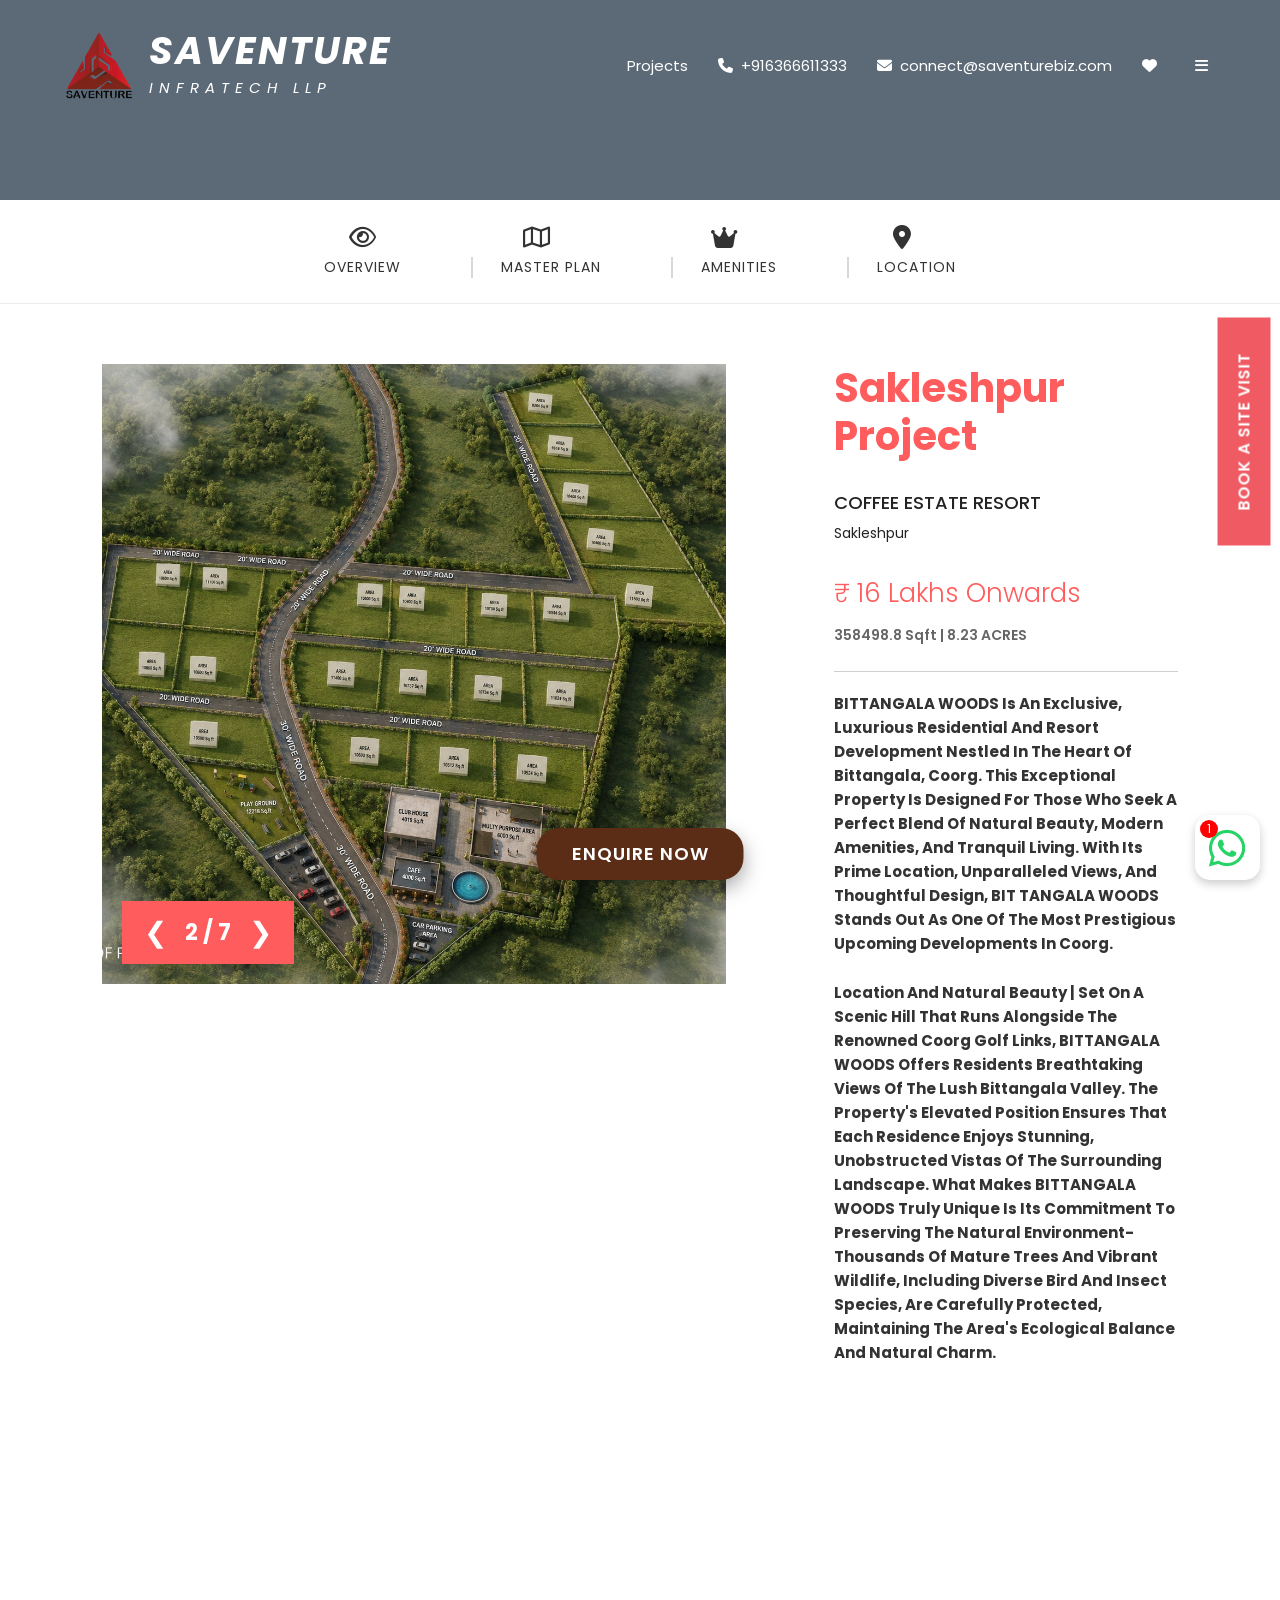
==== index.html @ f651082a "Add files via upload" ====
<!DOCTYPE html>
<html lang="en">
<head>
    <meta charset="UTF-8">
    <meta name="viewport" content="width=device-width, initial-scale=1.0">
    <title>Saventure : Interior Design, Architecture & Digital Marketing...</title>
    <link rel="stylesheet" href="style.css">
    <link rel="icon" type="image/png" href="logo.png">

    <!-- Google Font -->
    <link href="https://fonts.googleapis.com/css2?family=Poppins:wght@300;400;500;600;700;800&display=swap" rel="stylesheet">

    <!-- Font Awesome -->
    <link rel="stylesheet" href="https://cdnjs.cloudflare.com/ajax/libs/font-awesome/6.5.2/css/all.min.css">
</head>
<body>

<!-- ================= HEADER ================= -->

<header class="hero">

    <div class="overlay"></div>

    <div class="top-bar">


    <div class="logo">

    <img src="./images/saventure-logo original 02.png" alt="Saventure Infratech Logo">

    <div class="logo-text">
        <h2>SAVENTURE</h2>
        <span>INFRATECH LLP</span>
    </div>

    </div>


        <div class="top-menu">

            <a href="https://www.saventurebiz.com/portfolio/">Projects</a>

            <a href="tel:+916366611333"><i class="fa-solid fa-phone"></i>+916366611333</a>

            <a href="mailto:connect@saventurebiz.com"><i class="fa-solid fa-envelope"></i>connect@saventurebiz.com</a>

            <a href="#"><i class="fa-solid fa-heart"></i></a>

            <a href="#"><i class="fa-solid fa-bars"></i></a>

        </div>

    </div>

</header>

<!-- ================= MENU ================= -->

<section class="menu">

    <a href="#overview" class="menu-item">
    <i class="fa-regular fa-eye"></i>
    <p>Overview</p>
</a>

<a href="#masterplan" class="menu-item">
    <i class="fa-regular fa-map"></i>
    <p>Master Plan</p>
</a>

<a href="#amenities" class="menu-item">
    <i class="fa-solid fa-crown"></i>
    <p>Amenities</p>
</a>

<a href="#location" class="menu-item">
    <i class="fa-solid fa-location-dot"></i>
    <p>Location</p>
</a>

</section>

<!-- ================= CONTENT ================= -->

<section id="overview" class="project-section">

    <div class="container">

        <!-- Left Image -->

        <div class="slider">

            <div class="slides">

                <img src="images/10.jpeg" class="slide active" alt="">
                <img src="images/9.jpeg" class="slide" alt="">
                <img src="images/4.jpeg" class="slide" alt="">
                <img src="images/8.jpeg" class="slide" alt="">
                <img src="images/2.jpeg" class="slide" alt="">
                <img src="images/5.jpeg" class="slide" alt="">
                <img src="images/1.jpeg" class="slide" alt="">

            </div>

            <div class="slider-controls">

                <button id="prev">&#10094;</button>

                <span>
                    <span id="current">1</span>
                    /
                    <span id="total">7</span>
                </span>

                <button id="next">&#10095;</button>

            </div>

        </div>

        <!-- Right Content -->

        <div class="content">

            <h1>
                Sakleshpur Project
            </h1>

            <h4>
                Coffee Estate Resort
            </h4>

            <p class="location">
                Sakleshpur
            </p>

            <div class="price">
                ₹ 16 Lakhs Onwards
            </div>

            <div class="size">
                358498.8 Sqft | 8.23 ACRES
            </div>

            <hr>

            <div class="description">

                <p><strong>
                    BITTANGALA WOODS Is An Exclusive, Luxurious Residential And Resort Development Nestled In The Heart Of Bittangala, Coorg. 
                    This Exceptional Property Is Designed For Those Who Seek A Perfect Blend Of Natural Beauty, Modern Amenities, And Tranquil Living.
                    With Its Prime Location, Unparalleled Views, And Thoughtful Design, 
                    BIT TANGALA WOODS Stands Out As One Of The Most Prestigious Upcoming Developments In Coorg.
                    </strong>
                </p>

                <p><strong>
                    Location And Natural Beauty |
                    Set On A Scenic Hill That Runs Alongside The Renowned Coorg Golf Links, BITTANGALA WOODS Offers Residents Breathtaking Views Of The Lush Bittangala Valley. 
                    The Property's Elevated Position Ensures That Each Residence Enjoys Stunning, Unobstructed Vistas Of The Surrounding Landscape. 
                    What Makes BITTANGALA WOODS Truly Unique Is Its Commitment To Preserving The Natural Environment-Thousands Of Mature Trees And Vibrant Wildlife, 
                    Including Diverse Bird And Insect Species, Are Carefully Protected, Maintaining The Area's Ecological Balance And Natural Charm.
                    </strong>
                </p>

            </div>

        </div>

    </div>

</section>


<!-- Enquire Button -->
<label for="enquiry-popup" class="enquire-btn">
    ENQUIRE NOW
</label>


<!-- Hidden Checkbox -->
<input type="checkbox" id="enquiry-popup">

<!-- Background Overlay -->
<div class="popup-overlay">

    <!-- Popup Box -->
    <div class="popup-box">

        <!-- Close Button -->
        <label for="enquiry-popup" class="close-btn">&times;</label>

        <h2>Your Saventure Awaits!</h2>

<form action="https://formsubmit.co/saventurebiz@gmail.com" method="POST">

    <!-- Disable Captcha -->
    <input type="hidden" name="_captcha" value="false">

    <!-- Email Subject -->
    <input type="hidden"
           name="_subject"
           value="New Website Enquiry - Sakleshpur Farm Resort">

    <!-- Redirect to Thank You Page -->
<input type="hidden" name="_next" value="https://saventureinfratech234-boop.github.io/specifications/thankyou.html">

    <!-- Name -->
    <input type="text"
           name="Name"
           placeholder="Name"
           required>

    <!-- Phone -->
    <input type="tel"
           name="Phone"
           placeholder="Phone Number"
           required>

    <!-- Email -->
    <input type="email"
           name="Email"
           placeholder="Email Address"
           required>

    <!-- Message -->
    <textarea
        name="message"
        rows="6"
        placeholder="Message"
        required></textarea>

    <!-- Checkbox -->
    <div class="checkbox-area">

        <input type="checkbox"
               id="agree"
               name="agree"
               required>

        <label for="agree">
            I AUTHORISE SAVENTURE INFRA TECH LLP AND ITS REPRESENTATIVES
            TO CONTACT ME THROUGH CALL, SMS, EMAIL OR WHATSAPP.
        </label>

    </div>

    <!-- Submit -->
    <button type="submit">SUBMIT</button>

</form>

    </div>

</div>

<!-- Lightbox -->

<div id="popup">

    <span onclick="closeImage()">&times;</span>

    <img id="popupImg" alt="">

</div>



<script src="script.js"></script>



<!-- BOOK BUTTON -->

<a href="#location" class="book-btn">
    BOOK A SITE VISIT
</a>


<!-- WHATSAPP -->
<a href="https://wa.me/916366611333?text=Hello%20Saventure%2C%20I%20am%20interested%20in%20your%20services"
   class="whatsapp"
   aria-label="Chat on WhatsApp">
  <i class="fab fa-whatsapp"></i>
  <span class="badge">1</span>
</a>



<!-- EMBED Masterplan DESIGN -->

<iframe 
    src="https://saventureinfratech234-boop.github.io/masterplan/"
    id="masterplan"
    class="masterplan-frame"
    title="About Sakleshpur Page">
</iframe>


<!-- EMBED amenties DESIGN -->
<iframe 
    src="https://saventureinfratech234-boop.github.io/sakleshpur-amenities/"
    id="amenities"
    class="amenities-frame"
    title="About Sakleshpur Page">
</iframe>


<!-- EMBED location DESIGN -->
<iframe 
    src="https://saventureinfratech234-boop.github.io/saklespur-location/"
    id="location"
    class="location-frame"
    title="About Sakleshpur Page">
</iframe>





</body>
</html>
---- style.css ----
/* =========================================================
   GLOBAL RESET
========================================================= */

* {
    margin: 0;
    padding: 0;
    box-sizing: border-box;
    font-family: 'Poppins', sans-serif;
}

html {
    scroll-behavior: smooth;
}

body {
    background: #fff;
    color: #222;
    overflow-x: hidden;
}

img {
    max-width: 100%;
    height: auto;
    display: block;
}


/* =========================================================
   HERO
========================================================= */

.hero {
    height: 200px;
    background: url("https://images.unsplash.com/photo-1460317442991-0ec209397118?auto=format&fit=crop&w=1600&q=80");
    background-size: cover;
    background-position: center;
    position: sticky;
    top: 0;
    z-index: 1000;
}

.overlay {
    position: absolute;
    inset: 0;
    width: 100%;
    height: 100%;
    background: rgba(5, 25, 45, 0.65);
}


/* =========================================================
   TOP BAR
========================================================= */

.top-bar {
    width: 90%;
    max-width: 1400px;
    margin: auto;

    display: flex;
    justify-content: space-between;
    align-items: center;

    position: relative;
    z-index: 2;

    padding-top: 30px;
}


/* =========================================================
   LOGO
========================================================= */

.logo {
    display: flex;
    align-items: center;
    gap: 15px;
}

.logo img {
    width: 70px;
    height: auto;
    display: block;
}

.logo-text h2 {
    color: #fff;
    font-size: 38px;
    letter-spacing: 2px;
    font-weight: 700;
    margin: 0;
    line-height: 1;
    font-style: italic;
}

.logo-text span {
    color: #fff;
    font-size: 15px;
    letter-spacing: 6px;
    display: block;
    margin-top: 6px;
    font-style: italic;
}


/* =========================================================
   TOP MENU
========================================================= */

.top-menu {
    display: flex;
    gap: 30px;
    align-items: center;
}

.top-menu a {
    color: #fff;
    text-decoration: none;
    font-size: 15px;
    transition: color 0.3s ease;
}

.top-menu a:hover {
    color: #0080b3;
}

.top-menu i {
    margin-right: 8px;
}


/* =========================================================
   SECTION SCROLL OFFSET
========================================================= */

#overview,
#masterplan,
#amenities,
#location {
    scroll-margin-top: 120px;
}


/* =========================================================
   MAIN MENU
========================================================= */

.menu {
    width: 100%;

    display: flex;
    justify-content: center;
    align-items: center;

    gap: 70px;

    background: #fff;

    padding: 25px 20px;

    border-bottom: 1px solid #ececec;

    position: sticky;
    top: 0;

    z-index: 1000;
}

.menu-item {
    text-align: center;
    color: #333;

    cursor: pointer;

    transition: color 0.3s ease;

    text-decoration: none;

    flex-shrink: 0;
}

.menu-item:hover {
    color: #ef5a63;
}

.menu-item i {
    display: block;
    font-size: 24px;
    margin-bottom: 8px;
}

.menu-item p {
    text-transform: uppercase;
    font-size: 14px;
    letter-spacing: 1px;

    border-left: 2px solid #d8d8d8;

    padding-left: 28px;
}

.menu-item:first-child p {
    border-left: none;
    padding-left: 0;
}

.active {
    color: #ef5a63;
}


/* =========================================================
   PROJECT SECTION
========================================================= */

.project-section {
    width: 100%;
    padding: 60px 8%;
}


/* =========================================================
   MAIN CONTAINER
========================================================= */

.container {
    width: 100%;
    max-width: 1500px;
    margin: auto;

    display: flex;

    justify-content: space-between;
    align-items: flex-start;

    gap: 60px;
}


/* =========================================================
   LEFT - SLIDER
========================================================= */

.slider {
    width: 58%;

    position: relative;

    overflow: hidden;

    flex-shrink: 0;
}

.slides {
    position: relative;

    width: 100%;
    height: 620px;

    overflow: hidden;
}

.slide {
    position: absolute;

    width: 100%;
    height: 100%;

    object-fit: cover;

    opacity: 0;

    transition: opacity 0.5s ease;
}

.slide.active {
    opacity: 1;
}


/* =========================================================
   SLIDER CONTROLS
========================================================= */

.slider-controls {
    position: absolute;

    left: 20px;
    bottom: 20px;

    background: #ff5d5d;

    color: #fff;

    display: flex;

    align-items: center;

    gap: 18px;

    padding: 15px 22px;

    z-index: 5;
}

.slider-controls button {
    border: none;

    background: none;

    color: #fff;

    font-size: 28px;

    cursor: pointer;

    line-height: 1;
}

.slider-controls span {
    font-size: 22px;
    font-weight: bold;
}


/* =========================================================
   RIGHT - CONTENT
========================================================= */

.content {
    width: 32%;
}

.content h1 {
    font-size: 40px;

    color: #ff5d5d;

    margin-bottom: 30px;

    line-height: 1.2;
}

.content h4 {
    font-size: 18px;

    margin-bottom: 8px;

    text-transform: uppercase;

    font-weight: 500;

    line-height: 1.4;
}

.location {
    font-size: 14px;

    margin-bottom: 30px;

    line-height: 1.5;
}

.price {
    color: #ff5d5d;

    font-size: 26px;

    margin-bottom: 12px;

    font-weight: 300;
}

.size {
    font-size: 14px;

    color: #666;

    font-weight: 600;

    margin-bottom: 25px;
}

hr {
    border: none;

    height: 1px;

    background: #cfcfcf;

    margin-bottom: 20px;
}

.description {
    display: flex;

    flex-direction: column;

    gap: 25px;
}

.description p {
    font-size: 15px;

    line-height: 1.6;

    color: #333;
}


/* =========================================================
   ENQUIRE BUTTON
========================================================= */

#enquiry-popup {
    display: none;
}

.enquire-btn {
    position: fixed;

    left: 50%;
    bottom: 20px;

    transform: translateX(-50%);

    display: block;

    width: auto;

    max-width: 90%;

    padding: 15px 35px;

    background: #5b2d17;

    color: #fff;

    border-radius: 22px;

    cursor: pointer;

    z-index: 99999;

    font-size: 18px;

    font-weight: 600;

    letter-spacing: 1px;

    line-height: 1.2;

    text-align: center;

    text-transform: uppercase;

    white-space: nowrap;

    overflow: hidden;

    box-shadow: 0 8px 20px rgba(0, 0, 0, 0.35);

    transition:
        background 0.3s ease,
        box-shadow 0.3s ease,
        transform 0.3s ease;
}


/* =========================================================
   ENQUIRE BUTTON SHINE
========================================================= */

.enquire-btn::before {
    content: "";

    position: absolute;

    top: 0;
    left: -120%;

    width: 60%;
    height: 100%;

    background: linear-gradient(
        120deg,
        transparent,
        rgba(255, 255, 255, 0.75),
        transparent
    );

    transform: skewX(-25deg);

    animation: shine 3s infinite;
}

.enquire-btn:hover {
    background: #744125;

    box-shadow: 0 12px 30px rgba(0, 0, 0, 0.45);

    transform: translateX(-50%) translateY(-3px);
}


/* =========================================================
   SHINE ANIMATION
========================================================= */

@keyframes shine {

    0% {
        left: -120%;
    }

    40% {
        left: 170%;
    }

    100% {
        left: 170%;
    }
}


/* =========================================================
   POPUP OVERLAY
========================================================= */

.popup-overlay {
    position: fixed;

    inset: 0;

    width: 100%;
    height: 100%;

    padding: 20px;

    display: flex;

    align-items: center;
    justify-content: center;

    background: rgba(0, 0, 0, 0.65);

    opacity: 0;

    visibility: hidden;

    overflow-y: auto;

    z-index: 9999;

    transition:
        opacity 0.4s ease,
        visibility 0.4s ease;
}


/* =========================================================
   OPEN POPUP
========================================================= */

#enquiry-popup:checked ~ .popup-overlay {
    opacity: 1;

    visibility: visible;
}


/* =========================================================
   POPUP BOX
========================================================= */

.popup-box {
    position: relative;

    width: 650px;

    max-width: 100%;

    max-height: 94vh;

    overflow-y: auto;

    padding: 35px;

    background: #fff;

    border-radius: 30px;

    box-shadow: 0 20px 60px rgba(0, 0, 0, 0.35);

    animation: popup 0.35s ease;
}


/* =========================================================
   POPUP ANIMATION
========================================================= */

@keyframes popup {

    from {
        transform: scale(0.8);
        opacity: 0;
    }

    to {
        transform: scale(1);
        opacity: 1;
    }
}


/* =========================================================
   CLOSE BUTTON
========================================================= */

.close-btn {
    position: absolute;

    top: 12px;
    right: 18px;

    width: 40px;
    height: 40px;

    display: flex;

    align-items: center;
    justify-content: center;

    color: #222;

    font-size: 34px;

    line-height: 1;

    cursor: pointer;

    border-radius: 50%;

    z-index: 10;

    transition:
        background 0.3s ease,
        color 0.3s ease;
}

.close-btn:hover {
    background: #f2f2f2;

    color: #603728;
}


/* =========================================================
   POPUP HEADING
========================================================= */

.popup-box h2 {
    margin-bottom: 30px;

    padding: 0 35px;

    text-align: center;

    color: #603728;

    font-size: 38px;

    font-weight: 500;

    line-height: 1.25;
}


/* =========================================================
   FORM
========================================================= */

.popup-box form {
    width: 100%;
}


/* =========================================================
   FORM INPUTS
========================================================= */

.popup-box input[type="text"],
.popup-box input[type="tel"],
.popup-box input[type="email"] {

    display: block;

    width: 100%;

    height: auto;

    padding: 16px;

    margin-bottom: 18px;

    border: 1px solid #b8b8b8;

    border-radius: 15px;

    outline: none;

    background: #fff;

    color: #222;

    font-family: inherit;

    font-size: 18px;

    line-height: 1.4;

    transition:
        border-color 0.3s ease,
        box-shadow 0.3s ease;
}


/* =========================================================
   TEXTAREA
========================================================= */

.popup-box textarea {

    display: block;

    width: 100%;

    min-height: 130px;

    padding: 16px;

    margin-bottom: 18px;

    border: 1px solid #b8b8b8;

    border-radius: 15px;

    outline: none;

    resize: vertical;

    background: #fff;

    color: #222;

    font-family: inherit;

    font-size: 18px;

    line-height: 1.5;

    transition:
        border-color 0.3s ease,
        box-shadow 0.3s ease;
}


/* =========================================================
   INPUT FOCUS
========================================================= */

.popup-box input[type="text"]:focus,
.popup-box input[type="tel"]:focus,
.popup-box input[type="email"]:focus,
.popup-box textarea:focus {

    border-color: #603728;

    box-shadow: 0 0 8px rgba(96, 55, 40, 0.2);
}


/* =========================================================
   PLACEHOLDER
========================================================= */

.popup-box input::placeholder,
.popup-box textarea::placeholder {
    color: #777;

    opacity: 1;
}


/* =========================================================
   CHECKBOX AREA
========================================================= */

.checkbox-area {

    display: flex;

    align-items: flex-start;

    gap: 10px;

    width: 100%;

    margin: 10px 0 25px;
}


/* =========================================================
   AUTHORIZATION CHECKBOX
========================================================= */

.checkbox-area input[type="checkbox"] {

    flex: 0 0 auto;

    width: 18px;
    height: 18px;

    margin: 4px 0 0;

    padding: 0;

    cursor: pointer;

    accent-color: #603728;
}


/* =========================================================
   CHECKBOX LABEL
========================================================= */

.checkbox-area label {

    flex: 1;

    margin: 0;

    color: #555;

    font-size: 11px;

    font-weight: 400;

    line-height: 1.8;

    letter-spacing: 1px;

    text-transform: uppercase;

    cursor: pointer;
}


/* =========================================================
   SUBMIT BUTTON
========================================================= */

.popup-box button[type="submit"] {

    display: block;

    width: auto;

    margin: 0 auto;

    padding: 15px 55px;

    border: none;

    border-radius: 15px;

    background: #f4a47f;

    color: #000;

    font-family: inherit;

    font-size: 24px;

    font-weight: 500;

    line-height: 1.2;

    cursor: pointer;

    transition:
        background 0.3s ease,
        transform 0.3s ease,
        box-shadow 0.3s ease;
}

.popup-box button[type="submit"]:hover {

    background: #ea9066;

    transform: translateY(-2px);

    box-shadow: 0 8px 18px rgba(0, 0, 0, 0.15);
}


/* =========================================================
   IMAGE LIGHTBOX
========================================================= */

#popup {

    position: fixed;

    inset: 0;

    width: 100%;
    height: 100%;

    padding: 20px;

    display: none;

    align-items: center;
    justify-content: center;

    background: rgba(0, 0, 0, 0.9);

    z-index: 99999;
}


/* =========================================================
   LIGHTBOX IMAGE
========================================================= */

#popup img {

    display: block;

    width: auto;

    max-width: 90%;

    height: auto;

    max-height: 88vh;

    object-fit: contain;

    border-radius: 5px;
}


/* =========================================================
   LIGHTBOX CLOSE
========================================================= */

#popup span {

    position: absolute;

    top: 20px;
    right: 35px;

    color: #fff;

    font-size: 55px;

    line-height: 1;

    cursor: pointer;

    z-index: 100000;

    transition: transform 0.3s ease;
}

#popup span:hover {
    transform: scale(1.1);
}


/* =========================================================
   SLIDER SCROLL ANIMATION
========================================================= */

@keyframes scroll {

    0% {
        transform: translateX(0);
    }

    100% {
        transform: translateX(calc(-340px * 6));
    }
}


/* =========================================================
   BOOK BUTTON
========================================================= */

.book-btn {

    position: fixed;

    right: -78px;
    top: 45%;

    transform: rotate(-90deg);

    background: #ef5a63;

    color: #fff;

    padding: 14px 35px;

    letter-spacing: 1px;

    font-weight: 600;

    cursor: pointer;

    text-decoration: none;

    z-index: 9998;

    transition: background 0.3s ease;
}

.book-btn:hover {
    background: #d94750;
}


/* =========================================================
   WHATSAPP
========================================================= */

.whatsapp {

    position: fixed;

    bottom: 20px;
    right: 20px;

    width: 65px;
    height: 65px;

    background: #fff;

    border-radius: 15px;

    display: flex;

    align-items: center;
    justify-content: center;

    box-shadow: 0 4px 10px rgba(0, 0, 0, 0.2);

    text-decoration: none;

    z-index: 9997;
}


/* =========================================================
   WHATSAPP ICON
========================================================= */

.whatsapp i {

    font-size: 42px;

    color: #25d366;
}


/* =========================================================
   WHATSAPP BADGE
========================================================= */

.whatsapp .badge {

    position: absolute;

    top: 5px;
    left: 5px;

    background: red;

    color: #fff;

    font-size: 12px;

    width: 18px;
    height: 18px;

    border-radius: 50%;

    display: flex;

    align-items: center;
    justify-content: center;
}


/* =========================================================
   WHATSAPP HOVER
========================================================= */

.whatsapp:hover {
    background: #f5f5f5;
}


/* =========================================================
   IFRAME
========================================================= */

.masterplan-frame {
    display: block;

    width: 100%;

    height: 100vh;

    border: none;
}

.amenities-frame {
    display: block;

    width: 100%;

    height: 144vh;

    border: none;
}

.location-frame {
    display: block;

    width: 100%;

    height: 155vh;

    border: none;
}


/* =========================================================
   LARGE TABLET / SMALL LAPTOP
   1200px
========================================================= */

@media (max-width: 1200px) {

    .menu {
        gap: 40px;
    }

    .project-section {
        padding: 50px 5%;
    }

    .container {
        gap: 40px;
    }

    .slider {
        width: 56%;
    }

    .content {
        width: 38%;
    }

    .slides {
        height: 550px;
    }

    .content h1 {
        font-size: 36px;
    }
}


/* =========================================================
   TABLET
   992px
========================================================= */

@media (max-width: 992px) {

    /* HERO */

    .hero {
        height: 180px;
    }

    .top-bar {
        width: 94%;
        padding-top: 25px;
    }

    .logo img {
        width: 60px;
    }

    .logo-text h2 {
        font-size: 32px;
    }

    .logo-text span {
        font-size: 12px;
        letter-spacing: 4px;
    }

    .top-menu {
        gap: 18px;
    }

    .top-menu a {
        font-size: 13px;
    }


    /* MENU */

    .menu {
        gap: 25px;

        padding: 20px 15px;

        overflow-x: auto;

        justify-content: flex-start;
    }

    .menu::-webkit-scrollbar {
        display: none;
    }

    .menu-item p {
        font-size: 12px;
        padding-left: 15px;
    }

    .menu-item i {
        font-size: 21px;
    }


    /* PROJECT */

    .project-section {
        padding: 45px 5%;
    }

    .container {
        flex-direction: column;
        gap: 40px;
    }

    .slider {
        width: 100%;
    }

    .content {
        width: 100%;
    }

    .slides {
        height: 500px;
    }

    .content h1 {
        font-size: 38px;
    }

    .description p {
        font-size: 15px;
        line-height: 1.6;
    }


    /* BOOK BUTTON */

    .book-btn {
        right: -72px;
        top: 42%;
        padding: 13px 30px;
    }


    /* IFRAME */

    .masterplan-frame {
        height: 100vh;
    }

    .amenities-frame {
        height: 125vh;
    }

    .location-frame {
        height: 130vh;
    }
}


/* =========================================================
   MOBILE
   768px
========================================================= */

@media (max-width: 768px) {

    body {
        overflow-x: hidden;
    }


    /* HERO */

    .hero {
        height: 155px;

        position: relative;

        top: auto;
    }

    .top-bar {
        width: 92%;

        flex-direction: column;

        justify-content: center;

        gap: 15px;

        padding-top: 20px;
    }

    .logo {
        gap: 10px;
    }

    .logo img {
        width: 50px;
    }

    .logo-text h2 {
        font-size: 27px;
        letter-spacing: 1px;
    }

    .logo-text span {
        font-size: 9px;
        letter-spacing: 3px;
        margin-top: 4px;
    }


    /* TOP MENU */

    .top-menu {
        width: 100%;

        display: flex;

        justify-content: center;

        gap: 15px;

        flex-wrap: wrap;
    }

    .top-menu a {
        font-size: 12px;
    }

    .top-menu i {
        margin-right: 4px;
    }


    /* MAIN MENU */

    .menu {
        position: sticky;

        top: 0;

        width: 100%;

        justify-content: flex-start;

        gap: 20px;

        padding: 15px 12px;

        overflow-x: auto;

        white-space: nowrap;
    }

    .menu-item {
        min-width: 75px;
    }

    .menu-item i {
        font-size: 20px;
        margin-bottom: 5px;
    }

    .menu-item p {
        font-size: 10px;

        letter-spacing: 0.7px;

        padding-left: 12px;
    }


    /* SECTION */

    .project-section {
        padding: 30px 20px;
    }

    .container {
        width: 100%;

        flex-direction: column;

        gap: 30px;
    }


    /* SLIDER */

    .slider {
        width: 100%;
    }

    .slides {
        width: 100%;
        height: 330px;
    }

    .slide {
        width: 100%;
        height: 100%;
    }


    /* SLIDER CONTROLS */

    .slider-controls {
        left: 12px;
        bottom: 12px;

        gap: 12px;

        padding: 9px 14px;
    }

    .slider-controls button {
        font-size: 22px;
    }

    .slider-controls span {
        font-size: 17px;
    }


    /* CONTENT */

    .content {
        width: 100%;
    }

    .content h1 {
        font-size: 28px;

        margin-bottom: 20px;
    }

    .content h4 {
        font-size: 16px;
    }

    .location {
        font-size: 13px;

        margin-bottom: 20px;
    }

    .price {
        font-size: 22px;
    }

    .size {
        font-size: 13px;

        margin-bottom: 20px;
    }

    .description {
        gap: 18px;
    }

    .description p {
        font-size: 13px;

        line-height: 1.6;
    }


    /* BOOK BUTTON */

    .book-btn {
        right: -67px;

        top: 40%;

        padding: 11px 25px;

        font-size: 13px;
    }


    /* ENQUIRE BUTTON */

    .enquire-btn {
        bottom: 15px;

        max-width: calc(100% - 100px);

        padding: 12px 22px;

        font-size: 14px;

        border-radius: 18px;
    }


    /* WHATSAPP */

    .whatsapp {
        width: 52px;
        height: 52px;

        right: 12px;
        bottom: 12px;

        border-radius: 12px;
    }

    .whatsapp i {
        font-size: 32px;
    }

    .whatsapp .badge {
        width: 16px;
        height: 16px;

        top: 3px;
        left: 3px;

        font-size: 10px;
    }


    /* POPUP */

    .popup-overlay {
        padding: 12px;
    }

    .popup-box {
        width: 100%;

        max-height: 94vh;

        padding: 25px 18px;

        border-radius: 22px;
    }

    .popup-box h2 {
        font-size: 27px;

        padding: 0 25px;

        margin-bottom: 22px;
    }

    .close-btn {
        top: 8px;
        right: 10px;

        width: 35px;
        height: 35px;

        font-size: 29px;
    }


    /* INPUTS */

    .popup-box input[type="text"],
    .popup-box input[type="tel"],
    .popup-box input[type="email"] {

        padding: 13px;

        margin-bottom: 14px;

        border-radius: 12px;

        font-size: 16px;
    }

    .popup-box textarea {

        min-height: 110px;

        padding: 13px;

        margin-bottom: 14px;

        border-radius: 12px;

        font-size: 16px;
    }


    /* CHECKBOX */

    .checkbox-area {
        gap: 8px;

        margin: 8px 0 20px;
    }

    .checkbox-area input[type="checkbox"] {
        width: 17px;
        height: 17px;
    }

    .checkbox-area label {
        font-size: 9px;

        line-height: 1.6;

        letter-spacing: 0.7px;
    }


    /* SUBMIT */

    .popup-box button[type="submit"] {

        width: 100%;

        padding: 13px 25px;

        font-size: 19px;

        border-radius: 12px;
    }


    /* LIGHTBOX */

    #popup {
        padding: 10px;
    }

    #popup img {
        max-width: 96%;
        max-height: 82vh;
    }

    #popup span {
        top: 10px;
        right: 15px;

        font-size: 42px;
    }


    /* IFRAMES */

    .masterplan-frame {
        height: 80vh;
    }

    .amenities-frame {
        height: 105vh;
    }

    .location-frame {
        height: 110vh;
    }
}


/* =========================================================
   SMALL MOBILE
   480px
========================================================= */

@media (max-width: 480px) {

    /* HERO */

    .hero {
        height: 140px;
    }

    .top-bar {
        padding-top: 16px;
        gap: 12px;
    }

    .logo img {
        width: 44px;
    }

    .logo-text h2 {
        font-size: 23px;
    }

    .logo-text span {
        font-size: 8px;
        letter-spacing: 2.5px;
    }

    .top-menu {
        gap: 10px;
    }

    .top-menu a {
        font-size: 10px;
    }


    /* MENU */

    .menu {
        gap: 14px;

        padding: 12px 10px;
    }

    .menu-item {
        min-width: 65px;
    }

    .menu-item i {
        font-size: 18px;
    }

    .menu-item p {
        font-size: 9px;

        padding-left: 9px;
    }


    /* SECTION */

    .project-section {
        padding: 25px 15px;
    }


    /* SLIDER */

    .slides {
        height: 260px;
    }

    .slider-controls {
        left: 8px;
        bottom: 8px;

        padding: 7px 10px;

        gap: 9px;
    }

    .slider-controls button {
        font-size: 19px;
    }

    .slider-controls span {
        font-size: 14px;
    }


    /* CONTENT */

    .content h1 {
        font-size: 24px;
    }

    .content h4 {
        font-size: 14px;
    }

    .location {
        font-size: 12px;
    }

    .price {
        font-size: 20px;
    }

    .size {
        font-size: 12px;
    }

    .description p {
        font-size: 12px;

        line-height: 1.55;
    }


    /* BOOK BUTTON */

    .book-btn {
        right: -63px;

        padding: 10px 22px;

        font-size: 11px;
    }


    /* ENQUIRE BUTTON */

    .enquire-btn {
        left: 50%;

        bottom: 10px;

        max-width: calc(100% - 90px);

        padding: 10px 15px;

        font-size: 12px;

        border-radius: 16px;
    }


    /* WHATSAPP */

    .whatsapp {
        width: 48px;
        height: 48px;

        right: 8px;
        bottom: 8px;

        border-radius: 10px;
    }

    .whatsapp i {
        font-size: 29px;
    }

    .whatsapp .badge {
        width: 14px;
        height: 14px;

        font-size: 9px;
    }


    /* POPUP */

    .popup-overlay {
        padding: 8px;
    }

    .popup-box {
        padding: 25px 14px 20px;

        border-radius: 18px;
    }

    .popup-box h2 {
        font-size: 23px;

        padding: 0 20px;

        margin-bottom: 18px;
    }

    .close-btn {
        font-size: 26px;
    }

    .popup-box input[type="text"],
    .popup-box input[type="tel"],
    .popup-box input[type="email"] {

        padding: 12px;

        font-size: 15px;

        border-radius: 10px;
    }

    .popup-box textarea {

        min-height: 95px;

        padding: 12px;

        font-size: 15px;

        border-radius: 10px;
    }

    .checkbox-area label {
        font-size: 8px;

        letter-spacing: 0.5px;
    }

    .popup-box button[type="submit"] {
        font-size: 17px;

        padding: 12px 20px;
    }


    /* LIGHTBOX */

    #popup img {
        max-width: 98%;
        max-height: 78vh;
    }

    #popup span {
        top: 8px;
        right: 10px;

        font-size: 38px;
    }


    /* IFRAMES */

    .masterplan-frame {
        height: 75vh;
    }

    .amenities-frame {
        height: 95vh;
    }

    .location-frame {
        height: 100vh;
    }
}


/* =========================================================
   VERY SMALL MOBILE
   360px
========================================================= */

@media (max-width: 360px) {

    .logo-text h2 {
        font-size: 20px;
    }

    .logo-text span {
        font-size: 7px;
        letter-spacing: 2px;
    }

    .top-menu a {
        font-size: 9px;
    }

    .menu {
        gap: 10px;
    }

    .menu-item {
        min-width: 60px;
    }

    .menu-item p {
        font-size: 8px;
    }

    .slides {
        height: 230px;
    }

    .content h1 {
        font-size: 22px;
    }

    .enquire-btn {
        max-width: calc(100% - 80px);

        font-size: 11px;

        padding: 9px 12px;
    }

    .whatsapp {
        width: 44px;
        height: 44px;
    }

    .whatsapp i {
        font-size: 27px;
    }
}
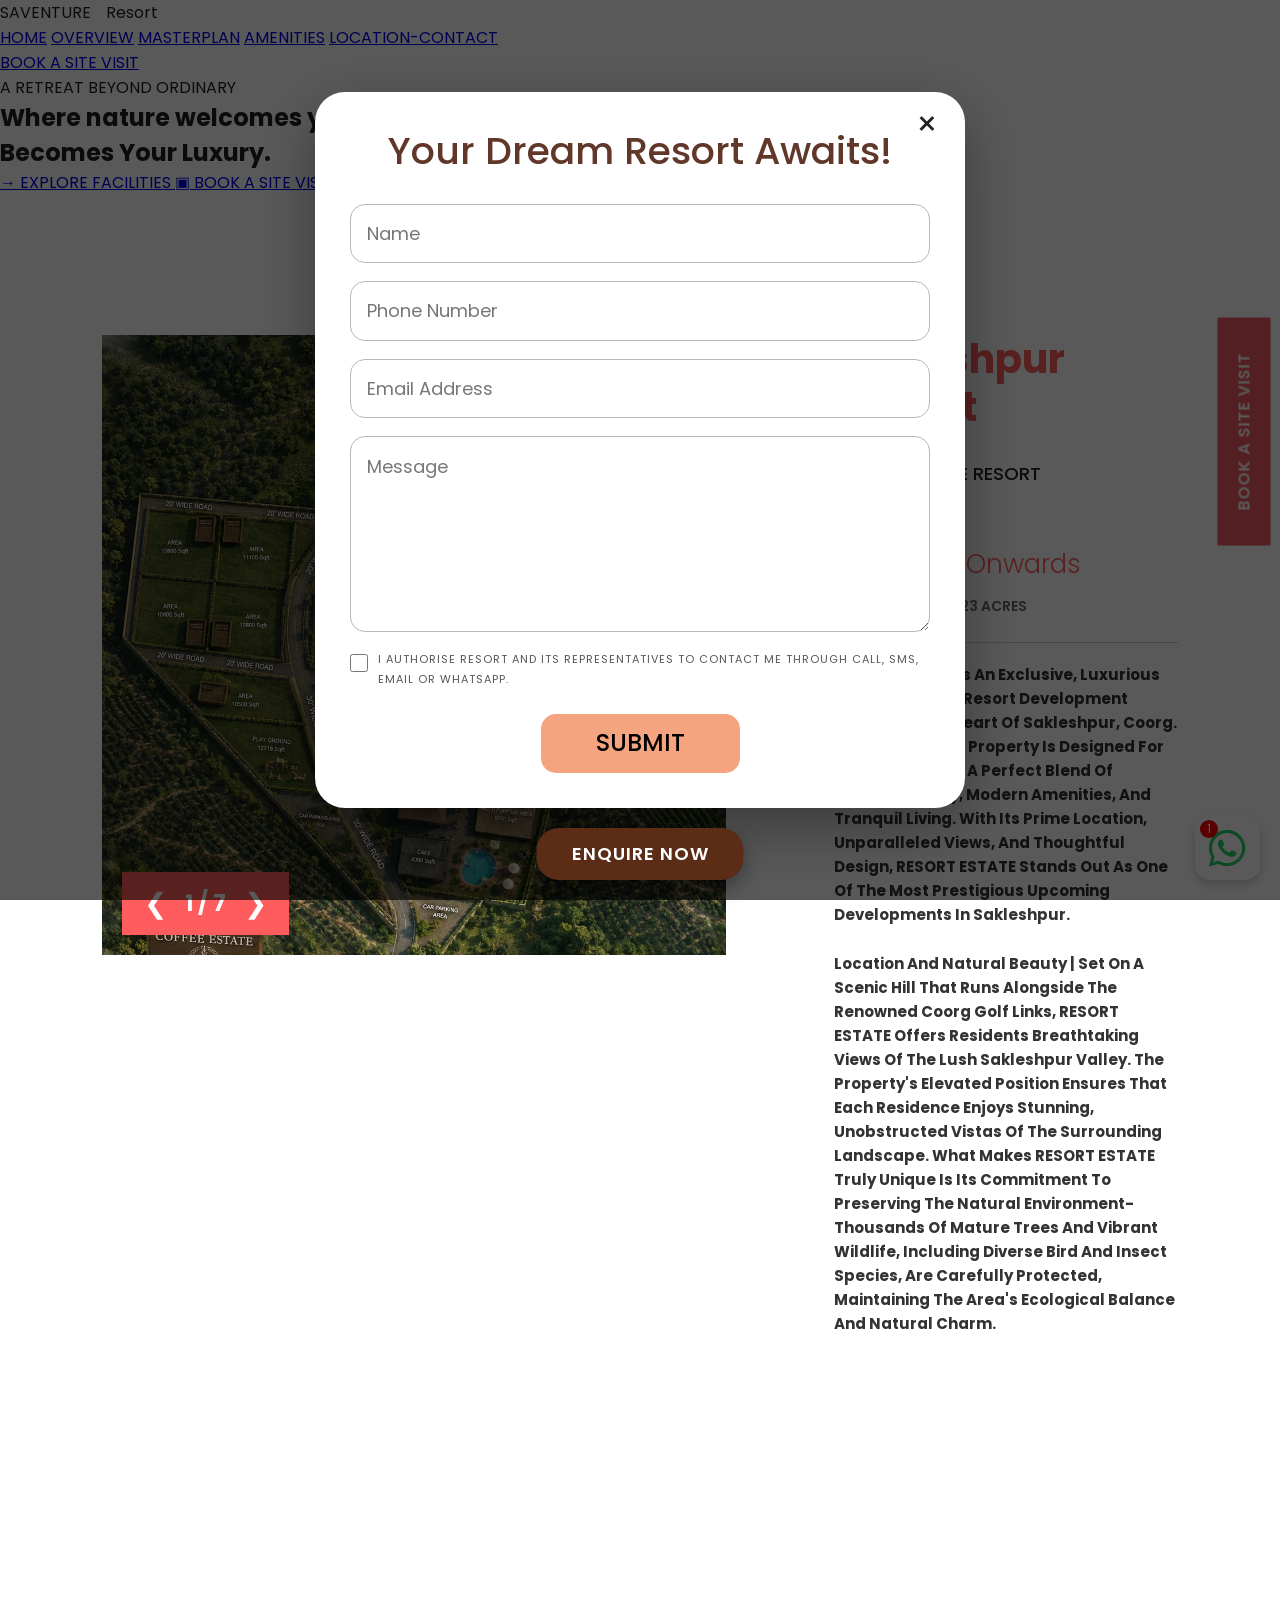
==== commit 89a9a1eb: "Update index.html" ====
--- a/index.html
+++ b/index.html
@@ -9,76 +9,88 @@
 
     <!-- Google Font -->
     <link href="https://fonts.googleapis.com/css2?family=Poppins:wght@300;400;500;600;700;800&display=swap" rel="stylesheet">
+        <link rel="preconnect" href="https://fonts.googleapis.com">
+    <link rel="preconnect" href="https://fonts.gstatic.com" crossorigin>
 
     <!-- Font Awesome -->
     <link rel="stylesheet" href="https://cdnjs.cloudflare.com/ajax/libs/font-awesome/6.5.2/css/all.min.css">
 </head>
 <body>
 
-<!-- ================= HEADER ================= -->
-
-<header class="hero">
-
-    <div class="overlay"></div>
-
-    <div class="top-bar">
-
-
-    <div class="logo">
-
-    <img src="./images/saventure-logo original 02.png" alt="Saventure Infratech Logo">
-
-    <div class="logo-text">
-        <h2>SAVENTURE</h2>
-        <span>INFRATECH LLP</span>
-    </div>
-
-    </div>
-
-
-        <div class="top-menu">
-
-            <a href="https://www.saventurebiz.com/portfolio/">Projects</a>
-
-            <a href="tel:+916366611333"><i class="fa-solid fa-phone"></i>+916366611333</a>
-
-            <a href="mailto:connect@saventurebiz.com"><i class="fa-solid fa-envelope"></i>connect@saventurebiz.com</a>
-
-            <a href="#"><i class="fa-solid fa-heart"></i></a>
-
-            <a href="#"><i class="fa-solid fa-bars"></i></a>
-
+
+
+    <!-- ================= HEADER ================= -->
+
+    <header class="header">
+
+        <div class="logo">
+            <span class="logo-mark">SAVENTURE</span>
+            <span class="logo-name">Resort</span>
         </div>
 
-    </div>
-
-</header>
-
-<!-- ================= MENU ================= -->
-
-<section class="menu">
-
-    <a href="#overview" class="menu-item">
-    <i class="fa-regular fa-eye"></i>
-    <p>Overview</p>
-</a>
-
-<a href="#masterplan" class="menu-item">
-    <i class="fa-regular fa-map"></i>
-    <p>Master Plan</p>
-</a>
-
-<a href="#amenities" class="menu-item">
-    <i class="fa-solid fa-crown"></i>
-    <p>Amenities</p>
-</a>
-
-<a href="#location" class="menu-item">
-    <i class="fa-solid fa-location-dot"></i>
-    <p>Location</p>
-</a>
-
-</section>
+        <nav class="navbar">
+
+    <a href="#home">HOME</a>
+
+    <a href="#overview">OVERVIEW</a>
+
+    <a href="#masterplan-section">MASTERPLAN</a>
+
+    <a href="#amenities-section">AMENITIES</a>
+
+    <a href="#location-section">LOCATION-CONTACT</a>
+
+</nav>
+
+        <a href="#enquiry-popup" class="header-button">
+           <label for="enquiry-popup">BOOK A SITE VISIT</label>
+        </a>
+
+    </header>
+
+
+    <!-- ================= HERO ================= -->
+
+    <main>
+
+        <section class="hero" id="home">
+
+            <div class="hero-overlay"></div>
+
+            <div class="hero-content">
+
+                <p class="hero-small">
+                    A RETREAT BEYOND ORDINARY
+                </p>
+
+                <h1>
+                    Where nature welcomes you home and
+                    <br>
+                    <span>Becomes Your Luxury.</span>
+                </h1>
+
+                <div class="hero-buttons">
+
+                    <a href="#amenities-section" class="btn btn-outline">
+                        <span>→</span>
+                        EXPLORE FACILITIES
+                    </a>
+
+                    <a href="#enquiry-popup" class="btn btn-orange">
+                        <span>▣</span>
+                        <label for="enquiry-popup">BOOK A SITE VISIT</label>
+                    </a>
+
+                    
+
+                </div>
+
+            </div>
+
+        </section>
+
+    </main>
+    
 
 <!-- ================= CONTENT ================= -->
 
@@ -147,18 +159,18 @@
             <div class="description">
 
                 <p><strong>
-                    BITTANGALA WOODS Is An Exclusive, Luxurious Residential And Resort Development Nestled In The Heart Of Bittangala, Coorg. 
+                    RESORT ESTATE Is An Exclusive, Luxurious Residential And Resort Development Nestled In The Heart Of Sakleshpur, Coorg. 
                     This Exceptional Property Is Designed For Those Who Seek A Perfect Blend Of Natural Beauty, Modern Amenities, And Tranquil Living.
                     With Its Prime Location, Unparalleled Views, And Thoughtful Design, 
-                    BIT TANGALA WOODS Stands Out As One Of The Most Prestigious Upcoming Developments In Coorg.
+                    RESORT ESTATE Stands Out As One Of The Most Prestigious Upcoming Developments In Sakleshpur.
                     </strong>
                 </p>
 
                 <p><strong>
                     Location And Natural Beauty |
-                    Set On A Scenic Hill That Runs Alongside The Renowned Coorg Golf Links, BITTANGALA WOODS Offers Residents Breathtaking Views Of The Lush Bittangala Valley. 
+                    Set On A Scenic Hill That Runs Alongside The Renowned Coorg Golf Links, RESORT ESTATE Offers Residents Breathtaking Views Of The Lush Sakleshpur Valley. 
                     The Property's Elevated Position Ensures That Each Residence Enjoys Stunning, Unobstructed Vistas Of The Surrounding Landscape. 
-                    What Makes BITTANGALA WOODS Truly Unique Is Its Commitment To Preserving The Natural Environment-Thousands Of Mature Trees And Vibrant Wildlife, 
+                    What Makes RESORT ESTATE Truly Unique Is Its Commitment To Preserving The Natural Environment-Thousands Of Mature Trees And Vibrant Wildlife, 
                     Including Diverse Bird And Insect Species, Are Carefully Protected, Maintaining The Area's Ecological Balance And Natural Charm.
                     </strong>
                 </p>
@@ -179,7 +191,8 @@
 
 
 <!-- Hidden Checkbox -->
-<input type="checkbox" id="enquiry-popup">
+<!-- <input type="checkbox" id="enquiry-popup"> -->
+<input type="checkbox" id="enquiry-popup" checked>
 
 <!-- Background Overlay -->
 <div class="popup-overlay">
@@ -190,7 +203,7 @@
         <!-- Close Button -->
         <label for="enquiry-popup" class="close-btn">&times;</label>
 
-        <h2>Your Saventure Awaits!</h2>
+        <h2>Your Dream Resort Awaits!</h2>
 
 <form action="https://formsubmit.co/saventurebiz@gmail.com" method="POST">
 
@@ -203,7 +216,7 @@
            value="New Website Enquiry - Sakleshpur Farm Resort">
 
     <!-- Redirect to Thank You Page -->
-<input type="hidden" name="_next" value="https://saventureinfratech234-boop.github.io/specifications/thankyou.html">
+<input type="hidden" name="_next" value="https://saventureinfratech234-boop.github.io/sakleshpur-resort/thankyou.html">
 
     <!-- Name -->
     <input type="text"
@@ -239,7 +252,7 @@
                required>
 
         <label for="agree">
-            I AUTHORISE SAVENTURE INFRA TECH LLP AND ITS REPRESENTATIVES
+            I AUTHORISE RESORT AND ITS REPRESENTATIVES
             TO CONTACT ME THROUGH CALL, SMS, EMAIL OR WHATSAPP.
         </label>
 
@@ -272,8 +285,8 @@
 
 <!-- BOOK BUTTON -->
 
-<a href="#location" class="book-btn">
-    BOOK A SITE VISIT
+<a href="#enquiry-popup" class="book-btn">
+    <label for="enquiry-popup">BOOK A SITE VISIT</label>
 </a>
 
 
@@ -287,36 +300,43 @@
 
 
 
-<!-- EMBED Masterplan DESIGN -->
-
-<iframe 
-    src="https://saventureinfratech234-boop.github.io/masterplan/"
-    id="masterplan"
-    class="masterplan-frame"
-    title="About Sakleshpur Page">
-</iframe>
-
-
-<!-- EMBED amenties DESIGN -->
-<iframe 
-    src="https://saventureinfratech234-boop.github.io/sakleshpur-amenities/"
-    id="amenities"
-    class="amenities-frame"
-    title="About Sakleshpur Page">
-</iframe>
-
-
-<!-- EMBED location DESIGN -->
-<iframe 
-    src="https://saventureinfratech234-boop.github.io/saklespur-location/"
-    id="location"
-    class="location-frame"
-    title="About Sakleshpur Page">
-</iframe>
-
-
-
-
+<!-- ================= MASTERPLAN ================= -->
+
+<section class="embedded-section" id="masterplan-section">
+
+    <iframe
+        src="https://saventureinfratech234-boop.github.io/masterplan/"
+        class="masterplan-frame"
+        title="Sakleshpur Masterplan">
+    </iframe>
+
+</section>
+
+
+<!-- ================= AMENITIES ================= -->
+
+<section class="embedded-section" id="amenities-section">
+
+    <iframe
+        src="https://saventureinfratech234-boop.github.io/sakleshpur-amenities/"
+        class="amenities-frame"
+        title="Sakleshpur Amenities">
+    </iframe>
+
+</section>
+
+
+<!-- ================= LOCATION ================= -->
+
+<section class="embedded-section" id="location-section">
+
+    <iframe
+        src="https://saventureinfratech234-boop.github.io/saklespur-location/"
+        class="location-frame"
+        title="Sakleshpur Location">
+    </iframe>
+
+</section>
 
 </body>
-</html>+</html>
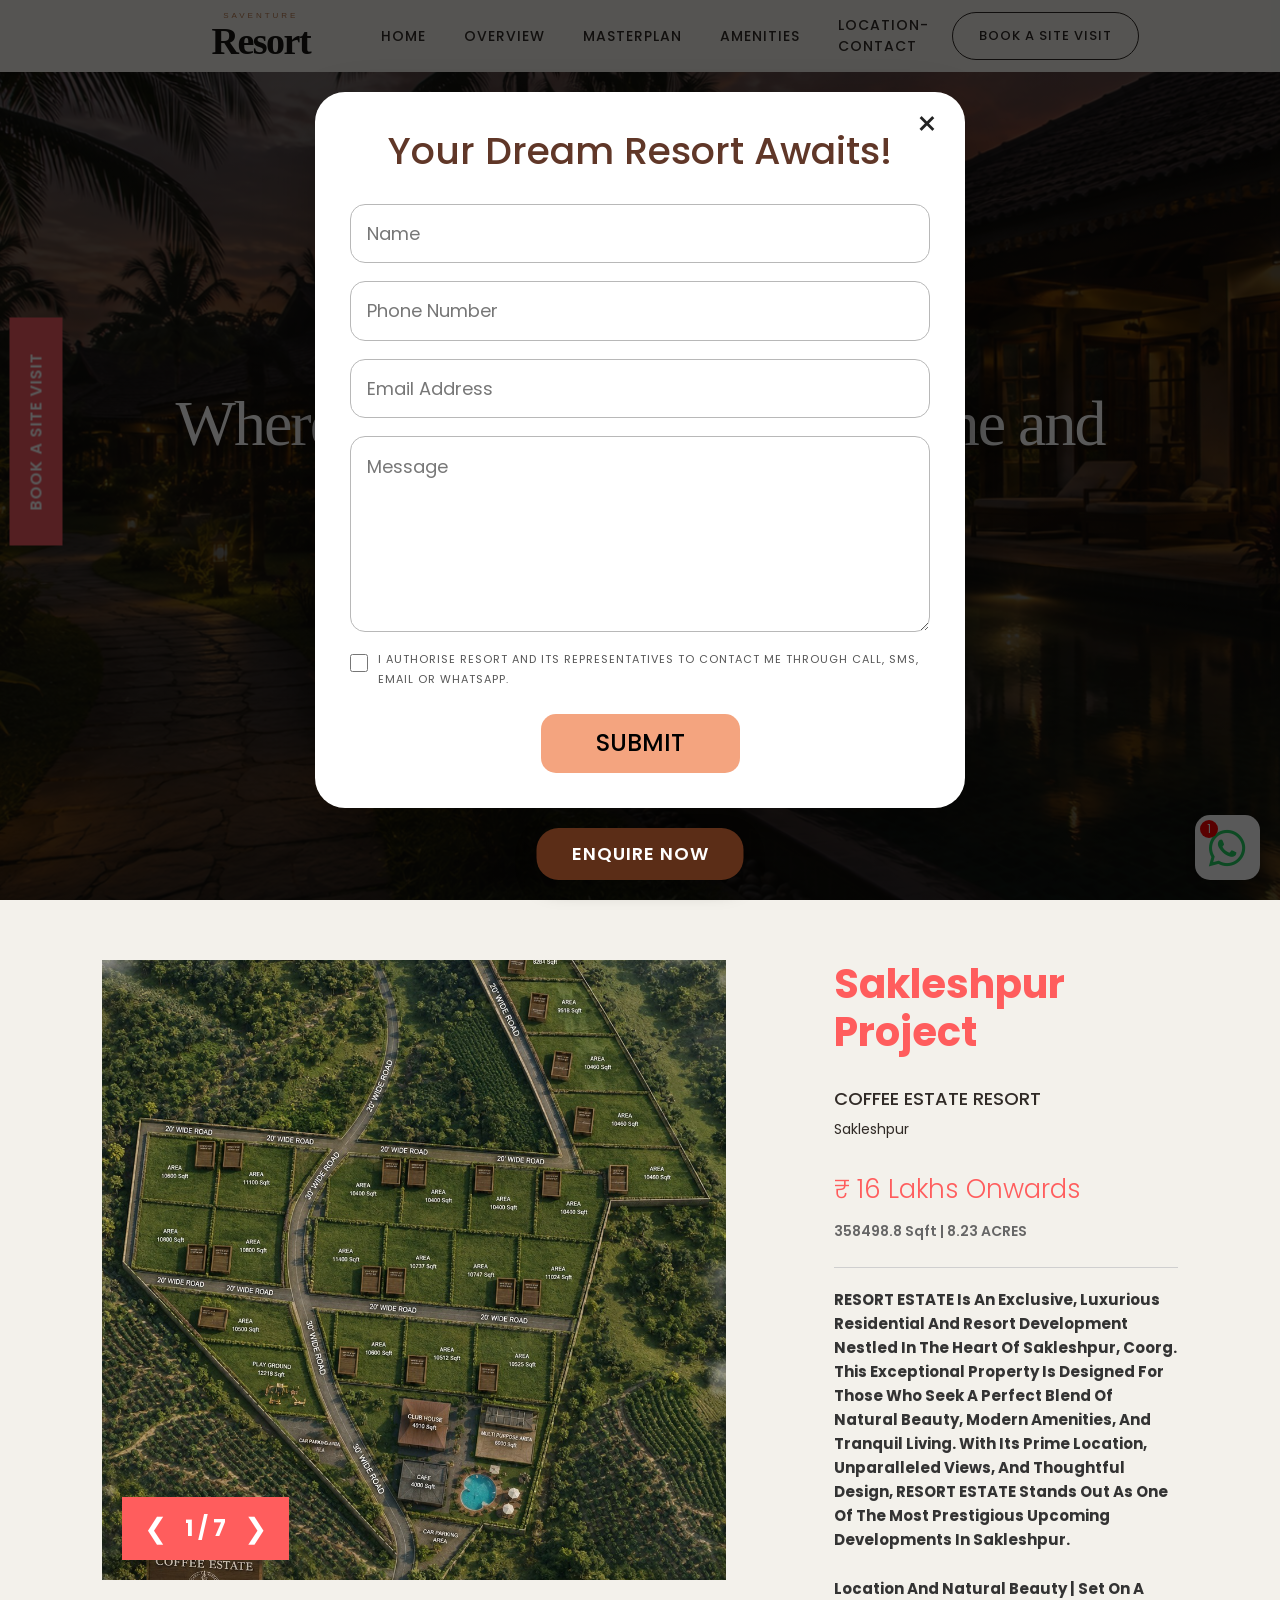
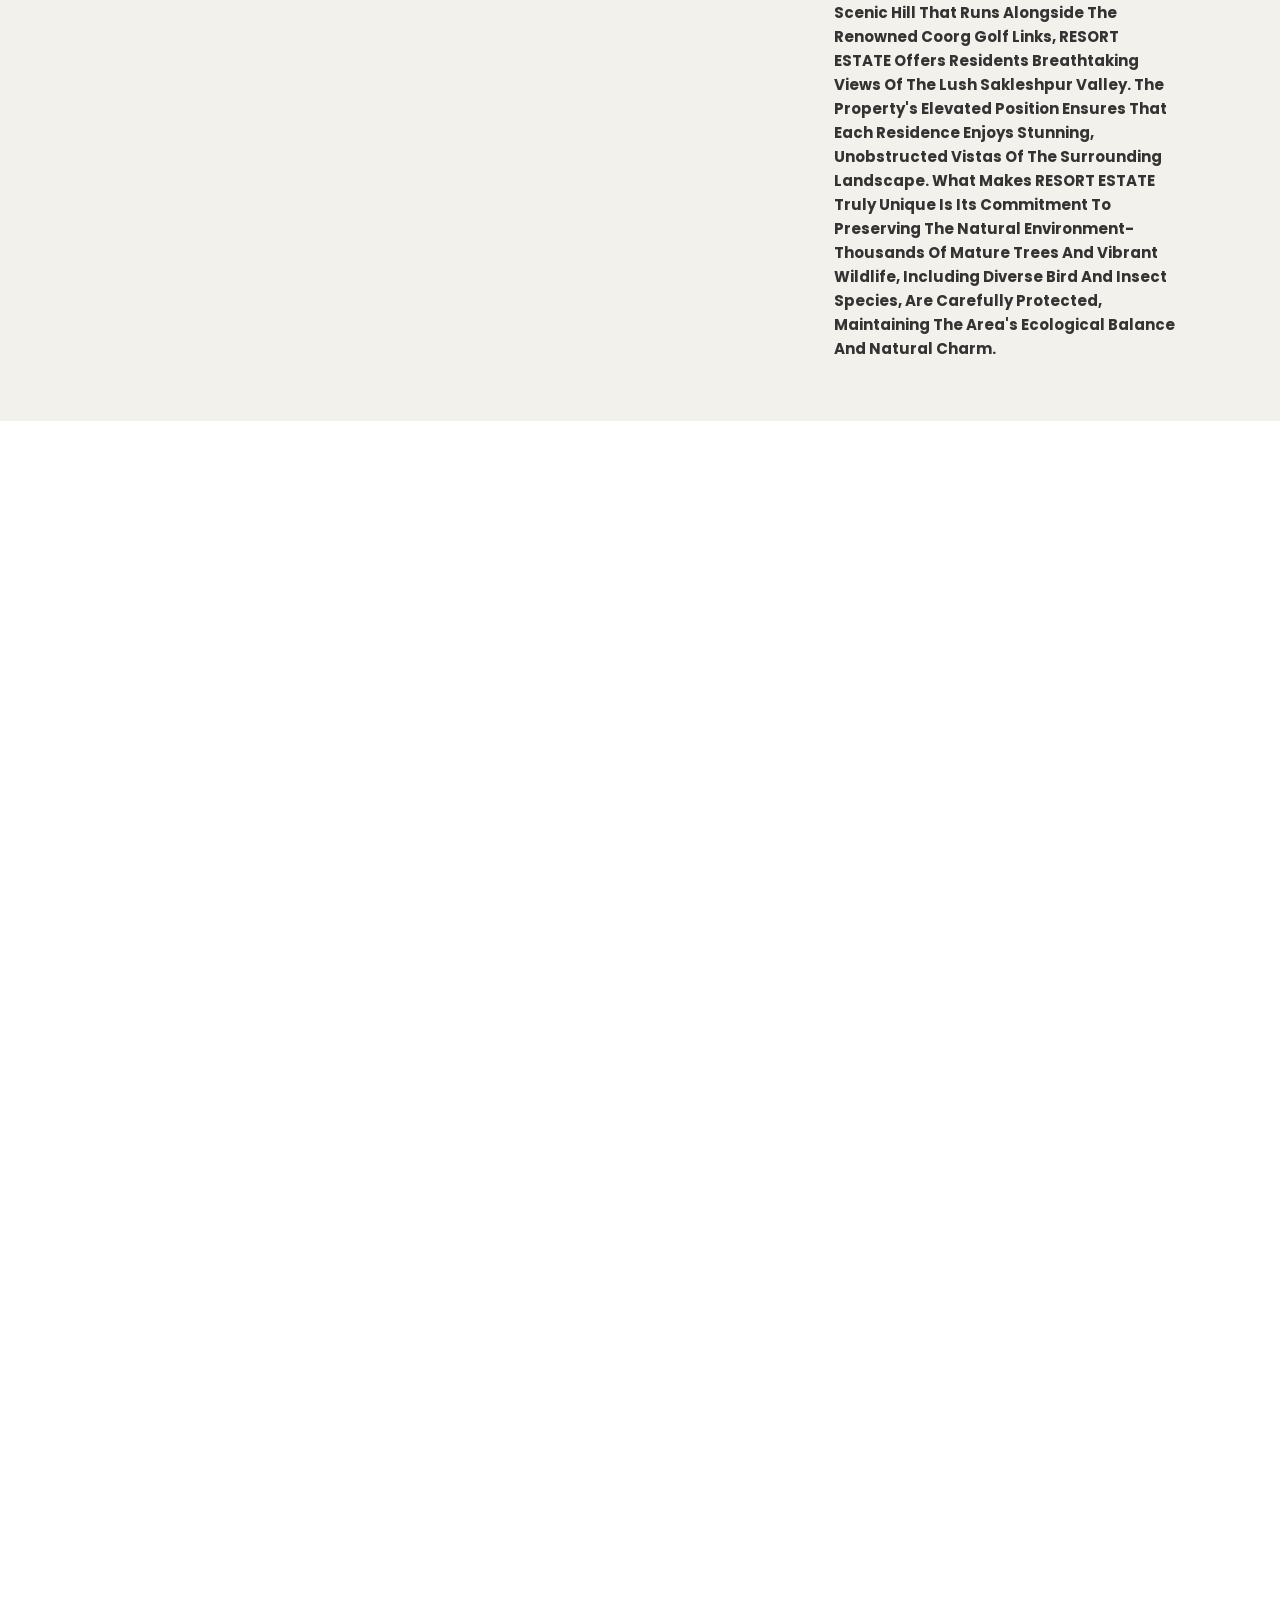
==== commit b05cd298: "Update index.html" ====
--- a/index.html
+++ b/index.html
@@ -291,11 +291,20 @@
 
 
 <!-- WHATSAPP -->
-<a href="https://wa.me/916366611333?text=Hello%20Saventure%2C%20I%20am%20interested%20in%20your%20services"
+
+<a href="https://wa.me/916366611333?text=Hello%20Saventure%2C%20I%20am%20interested%20in%20your%20Resort%20Plot"
    class="whatsapp"
-   aria-label="Chat on WhatsApp">
-  <i class="fab fa-whatsapp"></i>
-  <span class="badge">1</span>
+   aria-label="Chat with Saventure on WhatsApp"
+   target="_blank"
+   rel="noopener noreferrer">
+
+    <i class="fab fa-whatsapp"
+       aria-hidden="true"></i>
+
+    <span class="badge">
+        1
+    </span>
+
 </a>
 
 
--- a/style.css
+++ b/style.css
@@ -14,201 +14,260 @@
 }
 
 body {
-    background: #fff;
-    color: #222;
+    /* background: #fff;
+    color: #222; */
     overflow-x: hidden;
-}
-
-img {
-    max-width: 100%;
-    height: auto;
-    display: block;
-}
-
-
-/* =========================================================
-   HERO
-========================================================= */
-
-.hero {
-    height: 200px;
-    background: url("https://images.unsplash.com/photo-1460317442991-0ec209397118?auto=format&fit=crop&w=1600&q=80");
-    background-size: cover;
-    background-position: center;
-    position: sticky;
-    top: 0;
-    z-index: 1000;
-}
-
-.overlay {
-    position: absolute;
-    inset: 0;
+    background: #f3f1eb;
+    color: #302a26;
+}
+
+
+/* =========================
+   HEADER
+========================= */
+
+.header {
     width: 100%;
-    height: 100%;
-    background: rgba(5, 25, 45, 0.65);
-}
-
-
-/* =========================================================
-   TOP BAR
-========================================================= */
-
-.top-bar {
-    width: 90%;
-    max-width: 1400px;
-    margin: auto;
-
-    display: flex;
-    justify-content: space-between;
-    align-items: center;
-
-    position: relative;
-    z-index: 2;
-
-    padding-top: 30px;
-}
-
-
-/* =========================================================
-   LOGO
-========================================================= */
-
-.logo {
+    height: 72px;
+    background: #f3f1eb;
     display: flex;
     align-items: center;
-    gap: 15px;
-}
-
-.logo img {
-    width: 70px;
-    height: auto;
-    display: block;
-}
-
-.logo-text h2 {
-    color: #fff;
+    padding: 0 11%;
+    position: fixed;
+    top: 0;
+    left: 0;
+    z-index: 100;
+}
+
+
+/* =========================
+   LOGO
+========================= */
+
+.logo {
+    width: 240px;
+    display: flex;
+    flex-direction: column;
+    align-items: center;
+    justify-content: center;
+    line-height: 1;
+}
+
+.logo-mark {
+    font-family: 'Montserrat', sans-serif;
+    font-size: 8px;
+    letter-spacing: 3px;
+    color: #b6784e;
+    margin-bottom: 2px;
+}
+
+.logo-name {
+    font-family: 'Cormorant Garamond', serif;
     font-size: 38px;
-    letter-spacing: 2px;
-    font-weight: 700;
-    margin: 0;
-    line-height: 1;
-    font-style: italic;
-}
-
-.logo-text span {
-    color: #fff;
-    font-size: 15px;
-    letter-spacing: 6px;
-    display: block;
-    margin-top: 6px;
-    font-style: italic;
-}
-
-
-/* =========================================================
-   TOP MENU
-========================================================= */
-
-.top-menu {
-    display: flex;
-    gap: 30px;
-    align-items: center;
-}
-
-.top-menu a {
-    color: #fff;
-    text-decoration: none;
-    font-size: 15px;
-    transition: color 0.3s ease;
-}
-
-.top-menu a:hover {
-    color: #0080b3;
-}
-
-.top-menu i {
-    margin-right: 8px;
-}
-
-
-/* =========================================================
-   SECTION SCROLL OFFSET
-========================================================= */
-
-#overview,
-#masterplan,
-#amenities,
-#location {
-    scroll-margin-top: 120px;
-}
-
-
-/* =========================================================
-   MAIN MENU
-========================================================= */
-
-.menu {
-    width: 100%;
-
+    font-weight: 600;
+    color: #171513;
+    letter-spacing: -1.5px;
+}
+
+
+/* =========================
+   NAVIGATION
+========================= */
+
+.navbar {
+    flex: 1;
     display: flex;
     justify-content: center;
     align-items: center;
-
-    gap: 70px;
-
+    gap: 38px;
+}
+
+.navbar a {
+    text-decoration: none;
+    color: #332d29;
+    font-size: 14px;
+    font-weight: 500;
+    letter-spacing: 1px;
+    transition: 0.3s ease;
+}
+
+.navbar a:hover {
+    color: #b75e32;
+}
+
+
+/* =========================
+   HEADER BUTTON
+========================= */
+
+.header-button {
+    text-decoration: none;
+    color: #302a26;
+    border: 1px solid #302a26;
+    border-radius: 30px;
+    padding: 13px 26px;
+    font-size: 13px;
+    font-weight: 500;
+    letter-spacing: 1px;
+    white-space: nowrap;
+    transition: 0.3s ease;
+}
+
+.header-button:hover {
+    background: #302a26;
+    color: #fff;
+}
+
+
+/* =========================
+   HERO
+========================= */
+
+.hero {
+    min-height: 100vh;
+    position: relative;
+    display: flex;
+    align-items: center;
+    justify-content: center;
+    text-align: center;
+    overflow: hidden;
+    background-image: url("images/resort.png");
+    background-size: cover;
+    background-position: center;
+    background-repeat: no-repeat;
+}
+
+
+/* =========================
+   DARK IMAGE OVERLAY
+========================= */
+
+.hero-overlay {
+    position: absolute;
+    inset: 0;
+    background:
+        linear-gradient(
+            rgba(20, 18, 14, 0.52),
+            rgba(20, 18, 14, 0.58)
+        );
+}
+
+
+/* =========================
+   HERO CONTENT
+========================= */
+
+.hero-content {
+    position: relative;
+    z-index: 2;
+    width: 100%;
+    padding: 100px 20px 40px;
+}
+
+
+/* =========================
+   SMALL TITLE
+========================= */
+
+.hero-small {
+    color: #f4eee6;
+    font-size: 12px;
+    font-weight: 500;
+    letter-spacing: 2px;
+    margin-bottom: 18px;
+}
+
+
+/* =========================
+   MAIN TITLE
+========================= */
+
+.hero h1 {
+    font-family: 'Cormorant Garamond', serif;
+    color: #ffffff;
+    font-size: clamp(48px, 5vw, 76px);
+    font-weight: 500;
+    line-height: 0.98;
+    letter-spacing: -2px;
+    text-shadow: 0 3px 15px rgba(0, 0, 0, 0.25);
+}
+
+.hero h1 span {
+    color: #d7a66d;
+    font-style: italic;
+    font-weight: 500;
+}
+
+
+/* =========================
+   BUTTONS
+========================= */
+
+.hero-buttons {
+    margin-top: 34px;
+    display: flex;
+    justify-content: center;
+    align-items: center;
+    gap: 18px;
+}
+
+.btn {
+    height: 50px;
+    display: inline-flex;
+    align-items: center;
+    justify-content: center;
+    gap: 12px;
+    padding: 0 30px;
+    text-decoration: none;
+    font-family: 'Montserrat', sans-serif;
+    font-size: 14px;
+    font-weight: 500;
+    letter-spacing: 2px;
+    transition: all 0.3s ease;
+}
+
+
+/* Explore button */
+
+.btn-outline {
+    color: #fff;
+    border: 1px solid rgba(255,255,255,0.8);
+    background: rgba(20,20,20,0.25);
+}
+
+.btn-outline:hover {
     background: #fff;
-
-    padding: 25px 20px;
-
-    border-bottom: 1px solid #ececec;
-
-    position: sticky;
-    top: 0;
-
-    z-index: 1000;
-}
-
-.menu-item {
-    text-align: center;
-    color: #333;
-
-    cursor: pointer;
-
-    transition: color 0.3s ease;
-
-    text-decoration: none;
-
-    flex-shrink: 0;
-}
-
-.menu-item:hover {
-    color: #ef5a63;
-}
-
-.menu-item i {
-    display: block;
-    font-size: 24px;
-    margin-bottom: 8px;
-}
-
-.menu-item p {
-    text-transform: uppercase;
-    font-size: 14px;
-    letter-spacing: 1px;
-
-    border-left: 2px solid #d8d8d8;
-
-    padding-left: 28px;
-}
-
-.menu-item:first-child p {
-    border-left: none;
-    padding-left: 0;
-}
-
-.active {
-    color: #ef5a63;
-}
+    color: #302a26;
+}
+
+
+/* Book button */
+
+.btn-orange {
+    color: #fff;
+    background: #c45c2e;
+    border: 1px solid #c45c2e;
+}
+
+.btn-orange:hover {
+    background: #a94720;
+    border-color: #a94720;
+}
+
+
+/* =========================
+   EMPTY TARGET SECTIONS
+========================= */
+
+#heritage,
+#homes,
+#amenities,
+#gallery,
+#masterplan,
+#book-visit {
+    height: 1px;
+}
+
 
 
 /* =========================================================
@@ -229,12 +288,9 @@
     width: 100%;
     max-width: 1500px;
     margin: auto;
-
     display: flex;
-
     justify-content: space-between;
     align-items: flex-start;
-
     gap: 60px;
 }
 
@@ -245,33 +301,24 @@
 
 .slider {
     width: 58%;
-
     position: relative;
-
     overflow: hidden;
-
     flex-shrink: 0;
 }
 
 .slides {
     position: relative;
-
     width: 100%;
     height: 620px;
-
     overflow: hidden;
 }
 
 .slide {
     position: absolute;
-
     width: 100%;
     height: 100%;
-
     object-fit: cover;
-
     opacity: 0;
-
     transition: opacity 0.5s ease;
 }
 
@@ -286,36 +333,23 @@
 
 .slider-controls {
     position: absolute;
-
     left: 20px;
     bottom: 20px;
-
     background: #ff5d5d;
-
     color: #fff;
-
     display: flex;
-
     align-items: center;
-
     gap: 18px;
-
     padding: 15px 22px;
-
     z-index: 5;
 }
 
 .slider-controls button {
     border: none;
-
     background: none;
-
     color: #fff;
-
     font-size: 28px;
-
     cursor: pointer;
-
     line-height: 1;
 }
 
@@ -335,77 +369,55 @@
 
 .content h1 {
     font-size: 40px;
-
     color: #ff5d5d;
-
     margin-bottom: 30px;
-
     line-height: 1.2;
 }
 
 .content h4 {
     font-size: 18px;
-
     margin-bottom: 8px;
-
     text-transform: uppercase;
-
     font-weight: 500;
-
     line-height: 1.4;
 }
 
 .location {
     font-size: 14px;
-
     margin-bottom: 30px;
-
     line-height: 1.5;
 }
 
 .price {
     color: #ff5d5d;
-
     font-size: 26px;
-
     margin-bottom: 12px;
-
     font-weight: 300;
 }
 
 .size {
     font-size: 14px;
-
     color: #666;
-
     font-weight: 600;
-
     margin-bottom: 25px;
 }
 
 hr {
     border: none;
-
     height: 1px;
-
     background: #cfcfcf;
-
     margin-bottom: 20px;
 }
 
 .description {
     display: flex;
-
     flex-direction: column;
-
     gap: 25px;
 }
 
 .description p {
     font-size: 15px;
-
     line-height: 1.6;
-
     color: #333;
 }
 
@@ -420,48 +432,27 @@
 
 .enquire-btn {
     position: fixed;
-
     left: 50%;
     bottom: 20px;
-
     transform: translateX(-50%);
-
     display: block;
-
     width: auto;
-
     max-width: 90%;
-
     padding: 15px 35px;
-
     background: #5b2d17;
-
     color: #fff;
-
     border-radius: 22px;
-
     cursor: pointer;
-
     z-index: 99999;
-
     font-size: 18px;
-
     font-weight: 600;
-
     letter-spacing: 1px;
-
     line-height: 1.2;
-
     text-align: center;
-
     text-transform: uppercase;
-
     white-space: nowrap;
-
     overflow: hidden;
-
     box-shadow: 0 8px 20px rgba(0, 0, 0, 0.35);
-
     transition:
         background 0.3s ease,
         box-shadow 0.3s ease,
@@ -475,15 +466,11 @@
 
 .enquire-btn::before {
     content: "";
-
     position: absolute;
-
     top: 0;
     left: -120%;
-
     width: 60%;
     height: 100%;
-
     background: linear-gradient(
         120deg,
         transparent,
@@ -492,15 +479,12 @@
     );
 
     transform: skewX(-25deg);
-
     animation: shine 3s infinite;
 }
 
 .enquire-btn:hover {
     background: #744125;
-
     box-shadow: 0 12px 30px rgba(0, 0, 0, 0.45);
-
     transform: translateX(-50%) translateY(-3px);
 }
 
@@ -531,29 +515,18 @@
 
 .popup-overlay {
     position: fixed;
-
     inset: 0;
-
     width: 100%;
     height: 100%;
-
     padding: 20px;
-
     display: flex;
-
     align-items: center;
     justify-content: center;
-
     background: rgba(0, 0, 0, 0.65);
-
     opacity: 0;
-
     visibility: hidden;
-
     overflow-y: auto;
-
     z-index: 9999;
-
     transition:
         opacity 0.4s ease,
         visibility 0.4s ease;
@@ -566,7 +539,6 @@
 
 #enquiry-popup:checked ~ .popup-overlay {
     opacity: 1;
-
     visibility: visible;
 }
 
@@ -577,23 +549,14 @@
 
 .popup-box {
     position: relative;
-
     width: 650px;
-
     max-width: 100%;
-
     max-height: 94vh;
-
     overflow-y: auto;
-
     padding: 35px;
-
     background: #fff;
-
     border-radius: 30px;
-
     box-shadow: 0 20px 60px rgba(0, 0, 0, 0.35);
-
     animation: popup 0.35s ease;
 }
 
@@ -622,30 +585,19 @@
 
 .close-btn {
     position: absolute;
-
     top: 12px;
     right: 18px;
-
     width: 40px;
     height: 40px;
-
     display: flex;
-
     align-items: center;
     justify-content: center;
-
     color: #222;
-
     font-size: 34px;
-
     line-height: 1;
-
     cursor: pointer;
-
     border-radius: 50%;
-
     z-index: 10;
-
     transition:
         background 0.3s ease,
         color 0.3s ease;
@@ -653,7 +605,6 @@
 
 .close-btn:hover {
     background: #f2f2f2;
-
     color: #603728;
 }
 
@@ -664,17 +615,11 @@
 
 .popup-box h2 {
     margin-bottom: 30px;
-
     padding: 0 35px;
-
     text-align: center;
-
     color: #603728;
-
     font-size: 38px;
-
     font-weight: 500;
-
     line-height: 1.25;
 }
 
@@ -697,31 +642,18 @@
 .popup-box input[type="email"] {
 
     display: block;
-
     width: 100%;
-
     height: auto;
-
     padding: 16px;
-
     margin-bottom: 18px;
-
     border: 1px solid #b8b8b8;
-
     border-radius: 15px;
-
     outline: none;
-
     background: #fff;
-
     color: #222;
-
     font-family: inherit;
-
     font-size: 18px;
-
     line-height: 1.4;
-
     transition:
         border-color 0.3s ease,
         box-shadow 0.3s ease;
@@ -735,33 +667,19 @@
 .popup-box textarea {
 
     display: block;
-
     width: 100%;
-
     min-height: 130px;
-
     padding: 16px;
-
     margin-bottom: 18px;
-
     border: 1px solid #b8b8b8;
-
     border-radius: 15px;
-
     outline: none;
-
     resize: vertical;
-
     background: #fff;
-
     color: #222;
-
     font-family: inherit;
-
     font-size: 18px;
-
     line-height: 1.5;
-
     transition:
         border-color 0.3s ease,
         box-shadow 0.3s ease;
@@ -778,7 +696,6 @@
 .popup-box textarea:focus {
 
     border-color: #603728;
-
     box-shadow: 0 0 8px rgba(96, 55, 40, 0.2);
 }
 
@@ -790,7 +707,6 @@
 .popup-box input::placeholder,
 .popup-box textarea::placeholder {
     color: #777;
-
     opacity: 1;
 }
 
@@ -802,13 +718,9 @@
 .checkbox-area {
 
     display: flex;
-
     align-items: flex-start;
-
     gap: 10px;
-
     width: 100%;
-
     margin: 10px 0 25px;
 }
 
@@ -820,16 +732,11 @@
 .checkbox-area input[type="checkbox"] {
 
     flex: 0 0 auto;
-
     width: 18px;
     height: 18px;
-
     margin: 4px 0 0;
-
     padding: 0;
-
     cursor: pointer;
-
     accent-color: #603728;
 }
 
@@ -1008,28 +915,17 @@
 .book-btn {
 
     position: fixed;
-
-    right: -78px;
+    left: -78px;
     top: 45%;
-
     transform: rotate(-90deg);
-
     background: #ef5a63;
-
     color: #fff;
-
     padding: 14px 35px;
-
     letter-spacing: 1px;
-
     font-weight: 600;
-
     cursor: pointer;
-
     text-decoration: none;
-
     z-index: 9998;
-
     transition: background 0.3s ease;
 }
 
@@ -1045,26 +941,17 @@
 .whatsapp {
 
     position: fixed;
-
     bottom: 20px;
     right: 20px;
-
     width: 65px;
     height: 65px;
-
     background: #fff;
-
     border-radius: 15px;
-
     display: flex;
-
     align-items: center;
     justify-content: center;
-
     box-shadow: 0 4px 10px rgba(0, 0, 0, 0.2);
-
     text-decoration: none;
-
     z-index: 9997;
 }
 
@@ -1076,7 +963,6 @@
 .whatsapp i {
 
     font-size: 42px;
-
     color: #25d366;
 }
 
@@ -1088,23 +974,15 @@
 .whatsapp .badge {
 
     position: absolute;
-
     top: 5px;
     left: 5px;
-
     background: red;
-
     color: #fff;
-
     font-size: 12px;
-
     width: 18px;
     height: 18px;
-
     border-radius: 50%;
-
     display: flex;
-
     align-items: center;
     justify-content: center;
 }
@@ -1119,54 +997,103 @@
 }
 
 
-/* =========================================================
-   IFRAME
-========================================================= */
+/* =========================================
+   EMBEDDED GITHUB PAGES
+========================================= */
+
+.embedded-section {
+    width: 100%;
+    margin: 0;
+    padding: 0;
+    display: block;
+    position: relative;
+    overflow: hidden;
+}
+
+
+/* =========================================
+   MASTERPLAN
+========================================= */
 
 .masterplan-frame {
+    width: 100%;
+    height: 95vh;
     display: block;
-
+    border: none;
+    margin: 0;
+    padding: 0;
+    background: #ffffff;
+}
+
+
+/* =========================================
+   AMENITIES
+========================================= */
+
+.amenities-frame {
     width: 100%;
-
-    height: 100vh;
-
+    height: 145vh;
+    display: block;
     border: none;
-}
-
-.amenities-frame {
+    margin: 0;
+    padding: 0;
+    background: #ffffff;
+}
+
+
+/* =========================================
+   LOCATION
+========================================= */
+
+.location-frame {
+    width: 100%;
+    height: 155vh;
     display: block;
-
-    width: 100%;
-
-    height: 144vh;
-
     border: none;
-}
-
-.location-frame {
-    display: block;
-
-    width: 100%;
-
-    height: 155vh;
-
-    border: none;
-}
-
-
-/* =========================================================
-   LARGE TABLET / SMALL LAPTOP
-   1200px
+    margin: 0;
+    padding: 0;
+    background: #ffffff;
+}
+
+
+
+/* =========================================================
+   RESPONSIVE WEB DESIGN
+========================================================= */
+
+
+/* =========================================================
+   LARGE TABLETS / SMALL LAPTOPS
+   1200px and below
 ========================================================= */
 
 @media (max-width: 1200px) {
 
-    .menu {
-        gap: 40px;
-    }
-
+    /* HEADER */
+    .header {
+        padding: 0 5%;
+    }
+
+    .logo {
+        width: 210px;
+    }
+
+    .navbar {
+        gap: 25px;
+    }
+
+    .navbar a {
+        font-size: 13px;
+    }
+
+    .header-button {
+        padding: 11px 20px;
+        font-size: 12px;
+    }
+
+    /* PROJECT SECTION */
     .project-section {
-        padding: 50px 5%;
+        padding: 60px 5%;
     }
 
     .container {
@@ -1174,7 +1101,7 @@
     }
 
     .slider {
-        width: 56%;
+        width: 57%;
     }
 
     .content {
@@ -1185,93 +1112,281 @@
         height: 550px;
     }
 
+    /* HERO */
+    .hero h1 {
+        font-size: clamp(45px, 6vw, 68px);
+    }
+
+    /* EMBEDDED SECTIONS */
+    .masterplan-frame {
+        height: 90vh;
+    }
+
+    .amenities-frame {
+        height: 135vh;
+    }
+
+    .location-frame {
+        height: 145vh;
+    }
+}
+
+
+/* =========================================================
+   TABLETS
+   992px and below
+========================================================= */
+
+@media (max-width: 992px) {
+
+    /* HEADER */
+    .header {
+        height: 70px;
+        padding: 0 4%;
+    }
+
+    .logo {
+        width: 190px;
+    }
+
+    .logo-name {
+        font-size: 32px;
+    }
+
+    .logo-mark {
+        font-size: 7px;
+        letter-spacing: 2.5px;
+    }
+
+    .navbar {
+        gap: 18px;
+    }
+
+    .navbar a {
+        font-size: 12px;
+        letter-spacing: 0.5px;
+    }
+
+    .header-button {
+        padding: 10px 16px;
+        font-size: 11px;
+    }
+
+
+    /* HERO */
+    .hero {
+        min-height: 100svh;
+        background-position: center;
+    }
+
+    .hero-content {
+        padding: 100px 25px 50px;
+    }
+
+    .hero-small {
+        font-size: 11px;
+        letter-spacing: 1.5px;
+    }
+
+    .hero h1 {
+        font-size: clamp(42px, 7vw, 62px);
+    }
+
+    .hero-buttons {
+        gap: 12px;
+    }
+
+    .btn {
+        height: 48px;
+        padding: 0 24px;
+        font-size: 12px;
+    }
+
+
+    /* PROJECT SECTION */
+    .project-section {
+        padding: 50px 4%;
+    }
+
+    .container {
+        flex-direction: column;
+        gap: 45px;
+    }
+
+    .slider,
+    .content {
+        width: 100%;
+    }
+
+    .slides {
+        height: 600px;
+    }
+
+    .content {
+        padding: 0 5%;
+    }
+
     .content h1 {
         font-size: 36px;
     }
-}
-
-
-/* =========================================================
-   TABLET
-   992px
-========================================================= */
-
-@media (max-width: 992px) {
+
+    .content h4 {
+        font-size: 17px;
+    }
+
+
+    /* POPUP */
+    .popup-box {
+        width: 600px;
+        padding: 30px;
+    }
+
+    .popup-box h2 {
+        font-size: 34px;
+        margin-bottom: 25px;
+    }
+
+
+    /* BOOK BUTTON */
+    .book-btn {
+        left: -72px;
+        padding: 12px 30px;
+        font-size: 13px;
+    }
+
+
+    /* WHATSAPP */
+    .whatsapp {
+        width: 58px;
+        height: 58px;
+        right: 15px;
+        bottom: 15px;
+    }
+
+    .whatsapp i {
+        font-size: 36px;
+    }
+
+
+    /* IFRAME SECTIONS */
+    .masterplan-frame {
+        height: 85vh;
+    }
+
+    .amenities-frame {
+        height: 130vh;
+    }
+
+    .location-frame {
+        height: 140vh;
+    }
+}
+
+
+/* =========================================================
+   MOBILE LANDSCAPE / LARGE PHONES
+   768px and below
+========================================================= */
+
+@media (max-width: 768px) {
+
+    /* HEADER */
+    .header {
+        height: auto;
+        min-height: 70px;
+        padding: 10px 20px;
+        flex-wrap: wrap;
+        justify-content: space-between;
+    }
+
+    .logo {
+        width: auto;
+        align-items: flex-start;
+    }
+
+    .logo-name {
+        font-size: 30px;
+    }
+
+    .logo-mark {
+        font-size: 6px;
+        letter-spacing: 2px;
+    }
+
+    /*
+       Navigation wraps below the logo.
+       This avoids horizontal overflow.
+    */
+    .navbar {
+        order: 3;
+        width: 100%;
+        flex-basis: 100%;
+        justify-content: center;
+        gap: 20px;
+        padding: 10px 0 5px;
+        overflow-x: auto;
+    }
+
+    .navbar::-webkit-scrollbar {
+        display: none;
+    }
+
+    .navbar a {
+        flex-shrink: 0;
+        font-size: 12px;
+    }
+
+    .header-button {
+        padding: 9px 16px;
+        font-size: 11px;
+    }
+
 
     /* HERO */
-
     .hero {
-        height: 180px;
-    }
-
-    .top-bar {
-        width: 94%;
-        padding-top: 25px;
-    }
-
-    .logo img {
-        width: 60px;
-    }
-
-    .logo-text h2 {
-        font-size: 32px;
-    }
-
-    .logo-text span {
+        min-height: 100svh;
+        margin-top: 0;
+    }
+
+    .hero-content {
+        padding: 150px 20px 60px;
+    }
+
+    .hero-small {
+        font-size: 10px;
+        margin-bottom: 14px;
+    }
+
+    .hero h1 {
+        font-size: clamp(40px, 10vw, 58px);
+        letter-spacing: -1px;
+        line-height: 1;
+    }
+
+    .hero-buttons {
+        flex-direction: column;
+        gap: 12px;
+        margin-top: 28px;
+    }
+
+    .btn {
+        width: 220px;
+        height: 48px;
         font-size: 12px;
-        letter-spacing: 4px;
-    }
-
-    .top-menu {
-        gap: 18px;
-    }
-
-    .top-menu a {
-        font-size: 13px;
-    }
-
-
-    /* MENU */
-
-    .menu {
-        gap: 25px;
-
-        padding: 20px 15px;
-
-        overflow-x: auto;
-
-        justify-content: flex-start;
-    }
-
-    .menu::-webkit-scrollbar {
-        display: none;
-    }
-
-    .menu-item p {
-        font-size: 12px;
-        padding-left: 15px;
-    }
-
-    .menu-item i {
-        font-size: 21px;
-    }
-
-
-    /* PROJECT */
-
+    }
+
+
+    /* PROJECT SECTION */
     .project-section {
-        padding: 45px 5%;
+        padding: 45px 20px;
     }
 
     .container {
         flex-direction: column;
-        gap: 40px;
-    }
-
-    .slider {
-        width: 100%;
-    }
-
+        gap: 35px;
+    }
+
+    .slider,
     .content {
         width: 100%;
     }
@@ -1280,760 +1395,668 @@
         height: 500px;
     }
 
+    .content {
+        padding: 0;
+    }
+
     .content h1 {
-        font-size: 38px;
+        font-size: 32px;
+        margin-bottom: 22px;
+    }
+
+    .content h4 {
+        font-size: 16px;
+    }
+
+    .location {
+        font-size: 13px;
+        margin-bottom: 25px;
+    }
+
+    .price {
+        font-size: 24px;
+    }
+
+    .size {
+        font-size: 13px;
+    }
+
+    .description {
+        gap: 20px;
     }
 
     .description p {
-        font-size: 15px;
-        line-height: 1.6;
-    }
-
-
-    /* BOOK BUTTON */
-
-    .book-btn {
-        right: -72px;
-        top: 42%;
-        padding: 13px 30px;
-    }
-
-
-    /* IFRAME */
-
-    .masterplan-frame {
-        height: 100vh;
-    }
-
-    .amenities-frame {
-        height: 125vh;
-    }
-
-    .location-frame {
-        height: 130vh;
-    }
-}
-
-
-/* =========================================================
-   MOBILE
-   768px
-========================================================= */
-
-@media (max-width: 768px) {
-
-    body {
-        overflow-x: hidden;
-    }
-
-
-    /* HERO */
-
-    .hero {
-        height: 155px;
-
-        position: relative;
-
-        top: auto;
-    }
-
-    .top-bar {
-        width: 92%;
-
-        flex-direction: column;
-
-        justify-content: center;
-
-        gap: 15px;
-
-        padding-top: 20px;
-    }
-
-    .logo {
-        gap: 10px;
-    }
-
-    .logo img {
-        width: 50px;
-    }
-
-    .logo-text h2 {
-        font-size: 27px;
-        letter-spacing: 1px;
-    }
-
-    .logo-text span {
-        font-size: 9px;
-        letter-spacing: 3px;
-        margin-top: 4px;
-    }
-
-
-    /* TOP MENU */
-
-    .top-menu {
-        width: 100%;
-
-        display: flex;
-
-        justify-content: center;
-
-        gap: 15px;
-
-        flex-wrap: wrap;
-    }
-
-    .top-menu a {
-        font-size: 12px;
-    }
-
-    .top-menu i {
-        margin-right: 4px;
-    }
-
-
-    /* MAIN MENU */
-
-    .menu {
-        position: sticky;
-
-        top: 0;
-
-        width: 100%;
-
-        justify-content: flex-start;
-
-        gap: 20px;
-
-        padding: 15px 12px;
-
-        overflow-x: auto;
-
-        white-space: nowrap;
-    }
-
-    .menu-item {
-        min-width: 75px;
-    }
-
-    .menu-item i {
-        font-size: 20px;
-        margin-bottom: 5px;
-    }
-
-    .menu-item p {
-        font-size: 10px;
-
-        letter-spacing: 0.7px;
-
-        padding-left: 12px;
-    }
-
-
-    /* SECTION */
-
-    .project-section {
-        padding: 30px 20px;
-    }
-
-    .container {
-        width: 100%;
-
-        flex-direction: column;
-
-        gap: 30px;
-    }
-
-
-    /* SLIDER */
-
-    .slider {
-        width: 100%;
-    }
-
-    .slides {
-        width: 100%;
-        height: 330px;
-    }
-
-    .slide {
-        width: 100%;
-        height: 100%;
+        font-size: 14px;
+        line-height: 1.7;
     }
 
 
     /* SLIDER CONTROLS */
-
     .slider-controls {
         left: 12px;
         bottom: 12px;
-
+        padding: 10px 15px;
         gap: 12px;
-
-        padding: 9px 14px;
     }
 
     .slider-controls button {
-        font-size: 22px;
+        font-size: 24px;
     }
 
     .slider-controls span {
-        font-size: 17px;
-    }
-
-
-    /* CONTENT */
-
-    .content {
-        width: 100%;
-    }
-
-    .content h1 {
-        font-size: 28px;
-
-        margin-bottom: 20px;
-    }
-
-    .content h4 {
-        font-size: 16px;
-    }
-
-    .location {
-        font-size: 13px;
-
-        margin-bottom: 20px;
-    }
-
-    .price {
-        font-size: 22px;
-    }
-
-    .size {
-        font-size: 13px;
-
-        margin-bottom: 20px;
-    }
-
-    .description {
-        gap: 18px;
-    }
-
-    .description p {
-        font-size: 13px;
-
-        line-height: 1.6;
-    }
-
-
-    /* BOOK BUTTON */
-
-    .book-btn {
-        right: -67px;
-
-        top: 40%;
-
-        padding: 11px 25px;
-
-        font-size: 13px;
+        font-size: 18px;
     }
 
 
     /* ENQUIRE BUTTON */
-
     .enquire-btn {
         bottom: 15px;
-
-        max-width: calc(100% - 100px);
-
-        padding: 12px 22px;
-
+        max-width: 85%;
+        padding: 13px 25px;
         font-size: 14px;
-
-        border-radius: 18px;
-    }
-
-
-    /* WHATSAPP */
-
-    .whatsapp {
-        width: 52px;
-        height: 52px;
-
-        right: 12px;
-        bottom: 12px;
-
-        border-radius: 12px;
-    }
-
-    .whatsapp i {
-        font-size: 32px;
-    }
-
-    .whatsapp .badge {
-        width: 16px;
-        height: 16px;
-
-        top: 3px;
-        left: 3px;
-
-        font-size: 10px;
+        border-radius: 20px;
     }
 
 
     /* POPUP */
-
     .popup-overlay {
-        padding: 12px;
+        padding: 15px;
     }
 
     .popup-box {
         width: 100%;
-
-        max-height: 94vh;
-
-        padding: 25px 18px;
-
+        max-height: 92vh;
+        padding: 25px 20px;
         border-radius: 22px;
     }
 
     .popup-box h2 {
-        font-size: 27px;
-
         padding: 0 25px;
-
-        margin-bottom: 22px;
+        font-size: 30px;
+        margin-bottom: 25px;
     }
 
     .close-btn {
         top: 8px;
         right: 10px;
-
-        width: 35px;
-        height: 35px;
-
-        font-size: 29px;
-    }
-
-
-    /* INPUTS */
+        width: 36px;
+        height: 36px;
+        font-size: 30px;
+    }
 
     .popup-box input[type="text"],
     .popup-box input[type="tel"],
     .popup-box input[type="email"] {
-
-        padding: 13px;
-
-        margin-bottom: 14px;
-
+        padding: 14px;
+        margin-bottom: 15px;
+        font-size: 16px;
         border-radius: 12px;
-
+    }
+
+    .popup-box textarea {
+        min-height: 110px;
+        padding: 14px;
+        margin-bottom: 15px;
         font-size: 16px;
-    }
-
-    .popup-box textarea {
-
-        min-height: 110px;
-
-        padding: 13px;
-
-        margin-bottom: 14px;
-
         border-radius: 12px;
-
-        font-size: 16px;
-    }
-
-
-    /* CHECKBOX */
+    }
 
     .checkbox-area {
         gap: 8px;
-
         margin: 8px 0 20px;
     }
 
-    .checkbox-area input[type="checkbox"] {
+    .checkbox-area label {
+        font-size: 9px;
+        line-height: 1.7;
+        letter-spacing: 0.7px;
+    }
+
+    .popup-box button[type="submit"] {
+        padding: 13px 40px;
+        font-size: 20px;
+        border-radius: 12px;
+    }
+
+
+    /* IMAGE LIGHTBOX */
+    #popup {
+        padding: 10px;
+    }
+
+    #popup img {
+        max-width: 96%;
+        max-height: 85vh;
+    }
+
+    #popup span {
+        top: 15px;
+        right: 20px;
+        font-size: 45px;
+    }
+
+
+    /* BOOK BUTTON */
+    .book-btn {
+        left: -65px;
+        top: 43%;
+        padding: 11px 26px;
+        font-size: 12px;
+    }
+
+
+    /* WHATSAPP */
+    .whatsapp {
+        width: 55px;
+        height: 55px;
+        right: 12px;
+        bottom: 12px;
+        border-radius: 13px;
+    }
+
+    .whatsapp i {
+        font-size: 34px;
+    }
+
+    .whatsapp .badge {
+        top: 3px;
+        left: 3px;
         width: 17px;
         height: 17px;
+        font-size: 10px;
+    }
+
+
+    /* EMBEDDED SECTIONS */
+    .masterplan-frame {
+        height: 145vh;
+    }
+
+    .amenities-frame {
+        height: 125vh;
+    }
+
+    .location-frame {
+        height: 135vh;
+    }
+}
+
+
+/* =========================================================
+   MOBILE PHONES
+   576px and below
+========================================================= */
+
+@media (max-width: 576px) {
+
+    /* HEADER */
+    .header {
+        padding: 9px 15px;
+        min-height: 65px;
+    }
+
+    .logo-name {
+        font-size: 27px;
+    }
+
+    .logo-mark {
+        font-size: 5.5px;
+        letter-spacing: 1.8px;
+    }
+
+    .header-button {
+        padding: 8px 13px;
+        font-size: 10px;
+        letter-spacing: 0.5px;
+    }
+
+    .navbar {
+        gap: 17px;
+        justify-content: flex-start;
+        padding-top: 9px;
+    }
+
+    .navbar a {
+        font-size: 11px;
+    }
+
+
+    /* HERO */
+    .hero-content {
+        padding: 145px 15px 50px;
+    }
+
+    .hero-small {
+        font-size: 9px;
+        letter-spacing: 1.2px;
+        margin-bottom: 12px;
+    }
+
+    .hero h1 {
+        font-size: clamp(36px, 11vw, 50px);
+        line-height: 1.02;
+    }
+
+    .hero-buttons {
+        margin-top: 25px;
+    }
+
+    .btn {
+        width: 200px;
+        height: 46px;
+        padding: 0 20px;
+        font-size: 11px;
+    }
+
+
+    /* PROJECT */
+    .project-section {
+        padding: 35px 15px;
+    }
+
+    .slides {
+        height: 400px;
+    }
+
+    .content h1 {
+        font-size: 29px;
+    }
+
+    .content h4 {
+        font-size: 15px;
+    }
+
+    .location {
+        font-size: 12px;
+    }
+
+    .price {
+        font-size: 22px;
+    }
+
+    .size {
+        font-size: 12px;
+    }
+
+    .description p {
+        font-size: 13px;
+        line-height: 1.65;
+    }
+
+
+    /* SLIDER CONTROLS */
+    .slider-controls {
+        left: 10px;
+        bottom: 10px;
+        padding: 8px 12px;
+        gap: 10px;
+    }
+
+    .slider-controls button {
+        font-size: 21px;
+    }
+
+    .slider-controls span {
+        font-size: 16px;
+    }
+
+
+    /* ENQUIRE BUTTON */
+    .enquire-btn {
+        bottom: 10px;
+        padding: 12px 20px;
+        font-size: 12px;
+        max-width: 82%;
+        border-radius: 18px;
+    }
+
+
+    /* POPUP */
+    .popup-overlay {
+        padding: 10px;
+    }
+
+    .popup-box {
+        max-height: 94vh;
+        padding: 22px 15px;
+        border-radius: 18px;
+    }
+
+    .popup-box h2 {
+        padding: 0 20px;
+        font-size: 25px;
+        margin-bottom: 20px;
+    }
+
+    .close-btn {
+        top: 5px;
+        right: 7px;
+        font-size: 28px;
+    }
+
+    .popup-box input[type="text"],
+    .popup-box input[type="tel"],
+    .popup-box input[type="email"] {
+        padding: 12px;
+        font-size: 15px;
+        border-radius: 10px;
+        margin-bottom: 12px;
+    }
+
+    .popup-box textarea {
+        padding: 12px;
+        min-height: 100px;
+        font-size: 15px;
+        border-radius: 10px;
+        margin-bottom: 12px;
+    }
+
+    .checkbox-area {
+        margin: 7px 0 18px;
+    }
+
+    .checkbox-area input[type="checkbox"] {
+        width: 16px;
+        height: 16px;
     }
 
     .checkbox-area label {
-        font-size: 9px;
-
+        font-size: 8px;
         line-height: 1.6;
-
-        letter-spacing: 0.7px;
-    }
-
-
-    /* SUBMIT */
+        letter-spacing: 0.5px;
+    }
 
     .popup-box button[type="submit"] {
-
         width: 100%;
-
-        padding: 13px 25px;
-
-        font-size: 19px;
-
-        border-radius: 12px;
+        padding: 13px 20px;
+        font-size: 18px;
+        border-radius: 10px;
     }
 
 
     /* LIGHTBOX */
-
-    #popup {
-        padding: 10px;
-    }
-
     #popup img {
-        max-width: 96%;
+        max-width: 98%;
         max-height: 82vh;
     }
 
     #popup span {
         top: 10px;
         right: 15px;
-
-        font-size: 42px;
+        font-size: 40px;
+    }
+
+
+    /* BOOK BUTTON */
+    .book-btn {
+        left: -59px;
+        top: 42%;
+        padding: 9px 22px;
+        font-size: 10px;
+    }
+
+
+    /* WHATSAPP */
+    .whatsapp {
+        width: 50px;
+        height: 50px;
+        right: 10px;
+        bottom: 10px;
+        border-radius: 12px;
+    }
+
+    .whatsapp i {
+        font-size: 30px;
+    }
+
+    .whatsapp .badge {
+        width: 15px;
+        height: 15px;
+        font-size: 9px;
+        top: 2px;
+        left: 2px;
     }
 
 
     /* IFRAMES */
-
     .masterplan-frame {
-        height: 80vh;
+        height: 149vh;
     }
 
     .amenities-frame {
-        height: 105vh;
+        height: 123vh;
     }
 
     .location-frame {
-        height: 110vh;
-    }
-}
-
-
-/* =========================================================
-   SMALL MOBILE
-   480px
-========================================================= */
-
-@media (max-width: 480px) {
+        height: 130vh;
+    }
+}
+
+
+/* =========================================================
+   SMALL MOBILE PHONES
+   400px and below
+========================================================= */
+
+@media (max-width: 400px) {
+
+    /* HEADER */
+    .header {
+        padding: 8px 12px;
+    }
+
+    .logo-name {
+        font-size: 24px;
+    }
+
+    .logo-mark {
+        font-size: 5px;
+        letter-spacing: 1.5px;
+    }
+
+    .header-button {
+        padding: 7px 11px;
+        font-size: 9px;
+    }
+
+    .navbar {
+        gap: 14px;
+    }
+
+    .navbar a {
+        font-size: 10px;
+    }
+
 
     /* HERO */
-
-    .hero {
-        height: 140px;
-    }
-
-    .top-bar {
-        padding-top: 16px;
+    .hero-content {
+        padding: 140px 12px 40px;
+    }
+
+    .hero h1 {
+        font-size: 35px;
+    }
+
+    .hero-small {
+        font-size: 8px;
+    }
+
+    .btn {
+        width: 185px;
+        height: 44px;
+        font-size: 10px;
+    }
+
+
+    /* PROJECT */
+    .project-section {
+        padding: 30px 12px;
+    }
+
+    .slides {
+        height: 350px;
+    }
+
+    .content h1 {
+        font-size: 26px;
+    }
+
+    .content h4 {
+        font-size: 14px;
+    }
+
+    .description p {
+        font-size: 12px;
+    }
+
+
+    /* ENQUIRE */
+    .enquire-btn {
+        max-width: 78%;
+        padding: 11px 17px;
+        font-size: 11px;
+    }
+
+
+    /* POPUP */
+    .popup-box {
+        padding: 20px 12px;
+    }
+
+    .popup-box h2 {
+        font-size: 22px;
+        padding: 0 15px;
+    }
+
+    .popup-box input[type="text"],
+    .popup-box input[type="tel"],
+    .popup-box input[type="email"],
+    .popup-box textarea {
+        font-size: 14px;
+    }
+
+    .checkbox-area label {
+        font-size: 7.5px;
+    }
+
+
+    /* WHATSAPP */
+    .whatsapp {
+        width: 46px;
+        height: 46px;
+    }
+
+    .whatsapp i {
+        font-size: 27px;
+    }
+
+
+    /* IFRAMES */
+    .masterplan-frame {
+        height: 148vh;
+    }
+
+    .amenities-frame {
+        height: 115vh;
+    }
+
+    .location-frame {
+        height: 125vh;
+    }
+}
+
+
+/* =========================================================
+   VERY SMALL PHONES
+   360px and below
+========================================================= */
+
+@media (max-width: 360px) {
+
+    .logo-name {
+        font-size: 22px;
+    }
+
+    .header-button {
+        padding: 6px 9px;
+        font-size: 8px;
+    }
+
+    .navbar {
         gap: 12px;
     }
 
-    .logo img {
-        width: 44px;
-    }
-
-    .logo-text h2 {
-        font-size: 23px;
-    }
-
-    .logo-text span {
-        font-size: 8px;
-        letter-spacing: 2.5px;
-    }
-
-    .top-menu {
-        gap: 10px;
-    }
-
-    .top-menu a {
-        font-size: 10px;
-    }
-
-
-    /* MENU */
-
-    .menu {
-        gap: 14px;
-
-        padding: 12px 10px;
-    }
-
-    .menu-item {
-        min-width: 65px;
-    }
-
-    .menu-item i {
-        font-size: 18px;
-    }
-
-    .menu-item p {
+    .navbar a {
         font-size: 9px;
-
-        padding-left: 9px;
-    }
-
-
-    /* SECTION */
-
-    .project-section {
-        padding: 25px 15px;
-    }
-
-
-    /* SLIDER */
+    }
+
+    .hero h1 {
+        font-size: 32px;
+    }
+
+    .hero-small {
+        font-size: 7px;
+    }
 
     .slides {
-        height: 260px;
-    }
-
-    .slider-controls {
-        left: 8px;
-        bottom: 8px;
-
-        padding: 7px 10px;
-
-        gap: 9px;
-    }
-
-    .slider-controls button {
-        font-size: 19px;
-    }
-
-    .slider-controls span {
-        font-size: 14px;
-    }
-
-
-    /* CONTENT */
+        height: 320px;
+    }
 
     .content h1 {
         font-size: 24px;
     }
 
-    .content h4 {
-        font-size: 14px;
-    }
-
-    .location {
-        font-size: 12px;
-    }
-
-    .price {
-        font-size: 20px;
-    }
-
-    .size {
-        font-size: 12px;
-    }
-
-    .description p {
-        font-size: 12px;
-
-        line-height: 1.55;
-    }
-
-
-    /* BOOK BUTTON */
+    .enquire-btn {
+        font-size: 10px;
+        padding: 10px 15px;
+    }
 
     .book-btn {
-        right: -63px;
-
-        padding: 10px 22px;
-
-        font-size: 11px;
-    }
-
-
-    /* ENQUIRE BUTTON */
-
-    .enquire-btn {
-        left: 50%;
-
-        bottom: 10px;
-
-        max-width: calc(100% - 90px);
-
-        padding: 10px 15px;
-
-        font-size: 12px;
-
-        border-radius: 16px;
-    }
-
-
-    /* WHATSAPP */
-
-    .whatsapp {
-        width: 48px;
-        height: 48px;
-
-        right: 8px;
-        bottom: 8px;
-
-        border-radius: 10px;
-    }
-
-    .whatsapp i {
-        font-size: 29px;
-    }
-
-    .whatsapp .badge {
-        width: 14px;
-        height: 14px;
-
+        left: -55px;
         font-size: 9px;
     }
-
-
-    /* POPUP */
-
-    .popup-overlay {
-        padding: 8px;
-    }
-
-    .popup-box {
-        padding: 25px 14px 20px;
-
-        border-radius: 18px;
-    }
-
-    .popup-box h2 {
-        font-size: 23px;
-
-        padding: 0 20px;
-
-        margin-bottom: 18px;
-    }
-
-    .close-btn {
-        font-size: 26px;
-    }
-
-    .popup-box input[type="text"],
-    .popup-box input[type="tel"],
-    .popup-box input[type="email"] {
-
-        padding: 12px;
-
-        font-size: 15px;
-
-        border-radius: 10px;
-    }
-
-    .popup-box textarea {
-
-        min-height: 95px;
-
-        padding: 12px;
-
-        font-size: 15px;
-
-        border-radius: 10px;
-    }
-
-    .checkbox-area label {
-        font-size: 8px;
-
-        letter-spacing: 0.5px;
-    }
-
-    .popup-box button[type="submit"] {
-        font-size: 17px;
-
-        padding: 12px 20px;
-    }
-
-
-    /* LIGHTBOX */
-
-    #popup img {
-        max-width: 98%;
-        max-height: 78vh;
-    }
-
-    #popup span {
-        top: 8px;
-        right: 10px;
-
-        font-size: 38px;
-    }
-
-
-    /* IFRAMES */
-
-    .masterplan-frame {
-        height: 75vh;
-    }
-
-    .amenities-frame {
-        height: 95vh;
-    }
+}
+
+
+/* TABLET */
+
+@media (max-width: 992px) {
 
     .location-frame {
-        height: 100vh;
-    }
-}
-
-
-/* =========================================================
-   VERY SMALL MOBILE
-   360px
-========================================================= */
-
-@media (max-width: 360px) {
-
-    .logo-text h2 {
-        font-size: 20px;
-    }
-
-    .logo-text span {
-        font-size: 7px;
-        letter-spacing: 2px;
-    }
-
-    .top-menu a {
-        font-size: 9px;
-    }
-
-    .menu {
-        gap: 10px;
-    }
-
-    .menu-item {
-        min-width: 60px;
-    }
-
-    .menu-item p {
-        font-size: 8px;
-    }
-
-    .slides {
-        height: 230px;
-    }
-
-    .content h1 {
-        font-size: 22px;
-    }
-
-    .enquire-btn {
-        max-width: calc(100% - 80px);
-
-        font-size: 11px;
-
-        padding: 9px 12px;
-    }
-
-    .whatsapp {
-        width: 44px;
-        height: 44px;
-    }
-
-    .whatsapp i {
-        font-size: 27px;
-    }
-}+        height: 1900px;
+    }
+
+}
+
+
+/* MOBILE */
+
+@media (max-width: 768px) {
+
+    .location-frame {
+        height: 2450px;
+    }
+
+}
+
+
+/* SMALL MOBILE */
+
+@media (max-width: 576px) {
+
+    .location-frame {
+        height: 2550px;
+    }
+
+}
+
+
+/* VERY SMALL MOBILE */
+
+@media (max-width: 400px) {
+
+    .location-frame {
+        height: 2550px;
+    }
+
+}
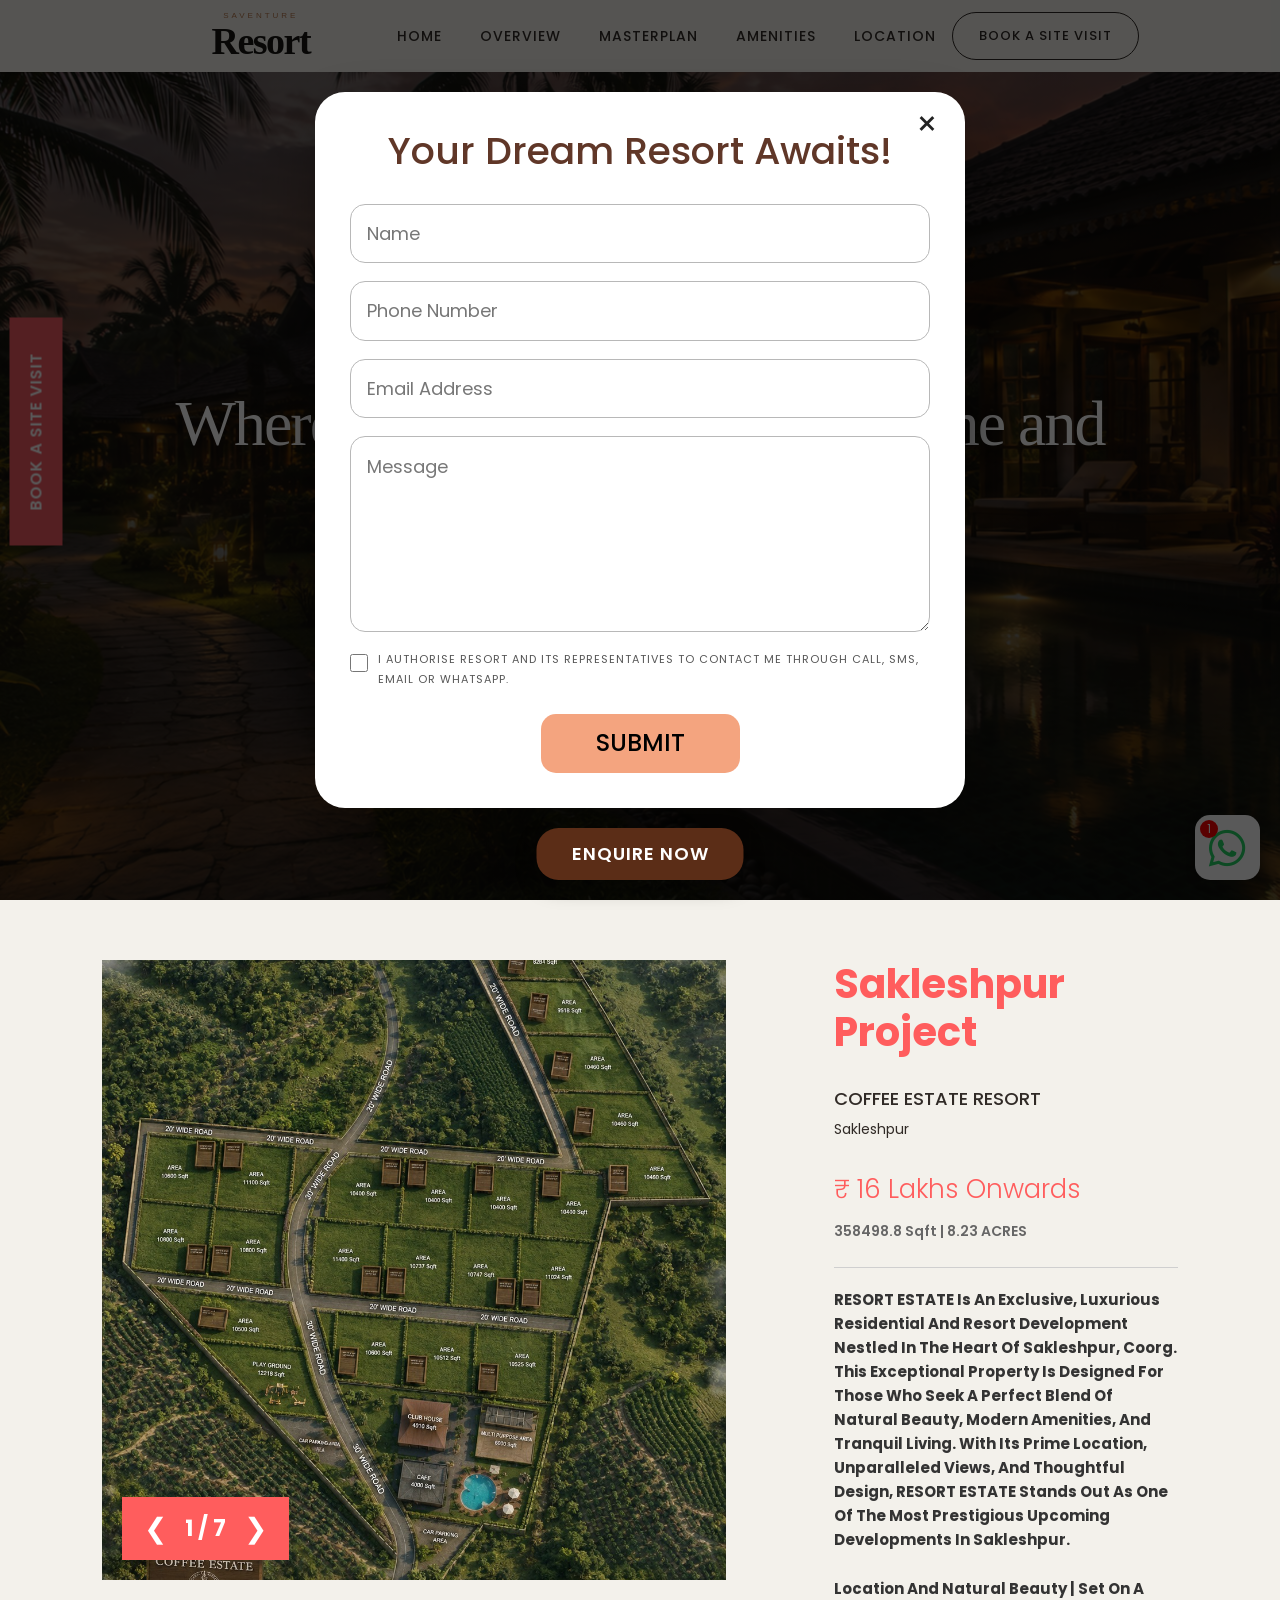
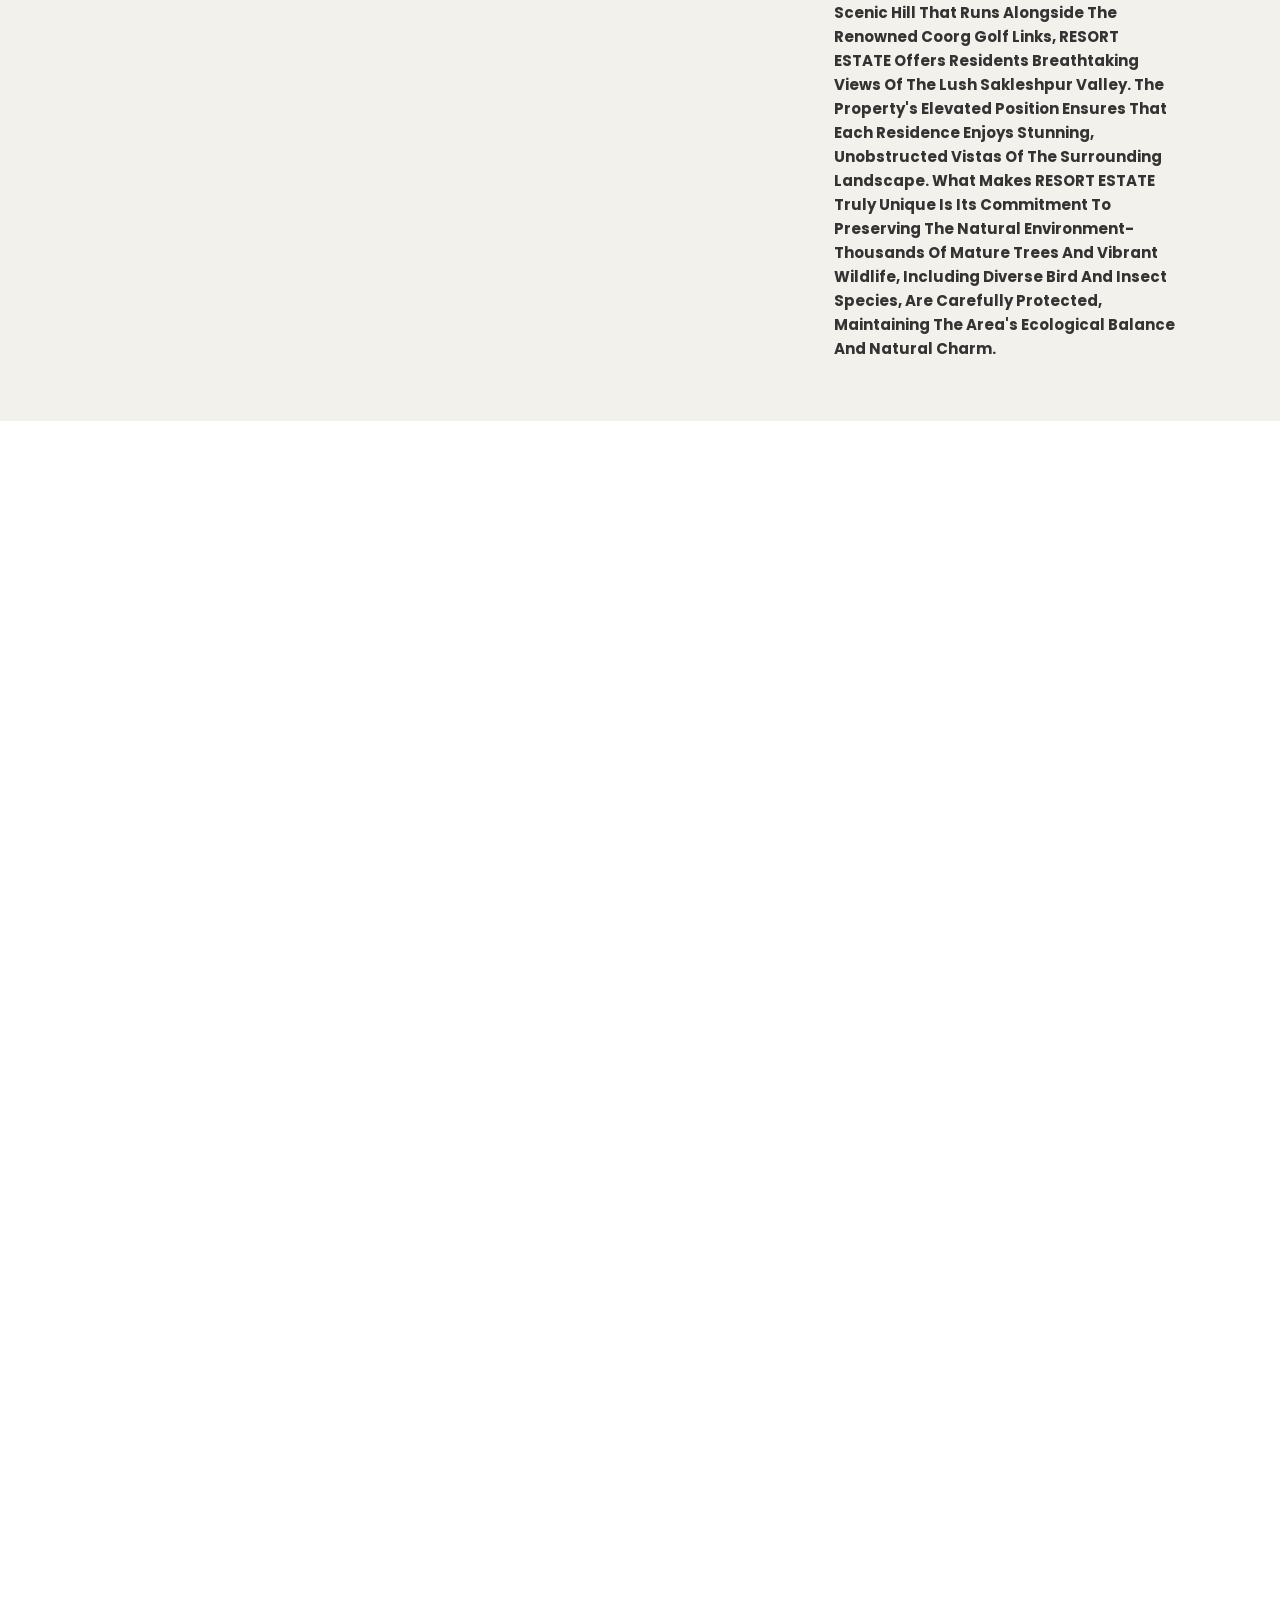
==== commit 2b241f04: "Update index.html" ====
--- a/index.html
+++ b/index.html
@@ -38,7 +38,7 @@
 
     <a href="#amenities-section">AMENITIES</a>
 
-    <a href="#location-section">LOCATION-CONTACT</a>
+    <a href="#location-section">LOCATION</a>
 
 </nav>
 
--- a/style.css
+++ b/style.css
@@ -1119,15 +1119,15 @@
 
     /* EMBEDDED SECTIONS */
     .masterplan-frame {
-        height: 90vh;
+        height: 162vh;
     }
 
     .amenities-frame {
-        height: 135vh;
+        height: 144vh;
     }
 
     .location-frame {
-        height: 145vh;
+        height: 205vh;
     }
 }
 
@@ -1270,15 +1270,15 @@
 
     /* IFRAME SECTIONS */
     .masterplan-frame {
-        height: 85vh;
+        height: 157vh;
     }
 
     .amenities-frame {
-        height: 130vh;
+        height: 135vh;
     }
 
     .location-frame {
-        height: 140vh;
+        height: 248vh;
     }
 }
 
@@ -1577,7 +1577,7 @@
     }
 
     .location-frame {
-        height: 135vh;
+        height: 246vh;
     }
 }
 
@@ -1820,7 +1820,7 @@
 
     /* IFRAMES */
     .masterplan-frame {
-        height: 149vh;
+        height: 147vh;
     }
 
     .amenities-frame {
@@ -1828,7 +1828,7 @@
     }
 
     .location-frame {
-        height: 130vh;
+        height: 258vh;
     }
 }
 
@@ -1961,7 +1961,7 @@
     }
 
     .location-frame {
-        height: 125vh;
+        height: 260vh;
     }
 }
 
@@ -2015,15 +2015,19 @@
         left: -55px;
         font-size: 9px;
     }
+
+    .location-frame {
+        height: 262vh;
+    }
 }
 
 
 /* TABLET */
 
-@media (max-width: 992px) {
+/* @media (max-width: 992px) {
 
     .location-frame {
-        height: 1900px;
+        height: 1730px;
     }
 
 }
@@ -2031,32 +2035,32 @@
 
 /* MOBILE */
 
-@media (max-width: 768px) {
+/* @media (max-width: 768px) {
 
     .location-frame {
-        height: 2450px;
-    }
-
-}
+        height: 2350px;
+    }
+
+} */
 
 
 /* SMALL MOBILE */
 
-@media (max-width: 576px) {
+/* @media (max-width: 576px) {
 
     .location-frame {
-        height: 2550px;
-    }
-
-}
+        height: 2400px;
+    }
+
+} */
 
 
 /* VERY SMALL MOBILE */
 
-@media (max-width: 400px) {
+/* @media (max-width: 400px) {
 
     .location-frame {
-        height: 2550px;
-    }
-
-}
+        height: 2480px;
+    }
+
+} */
